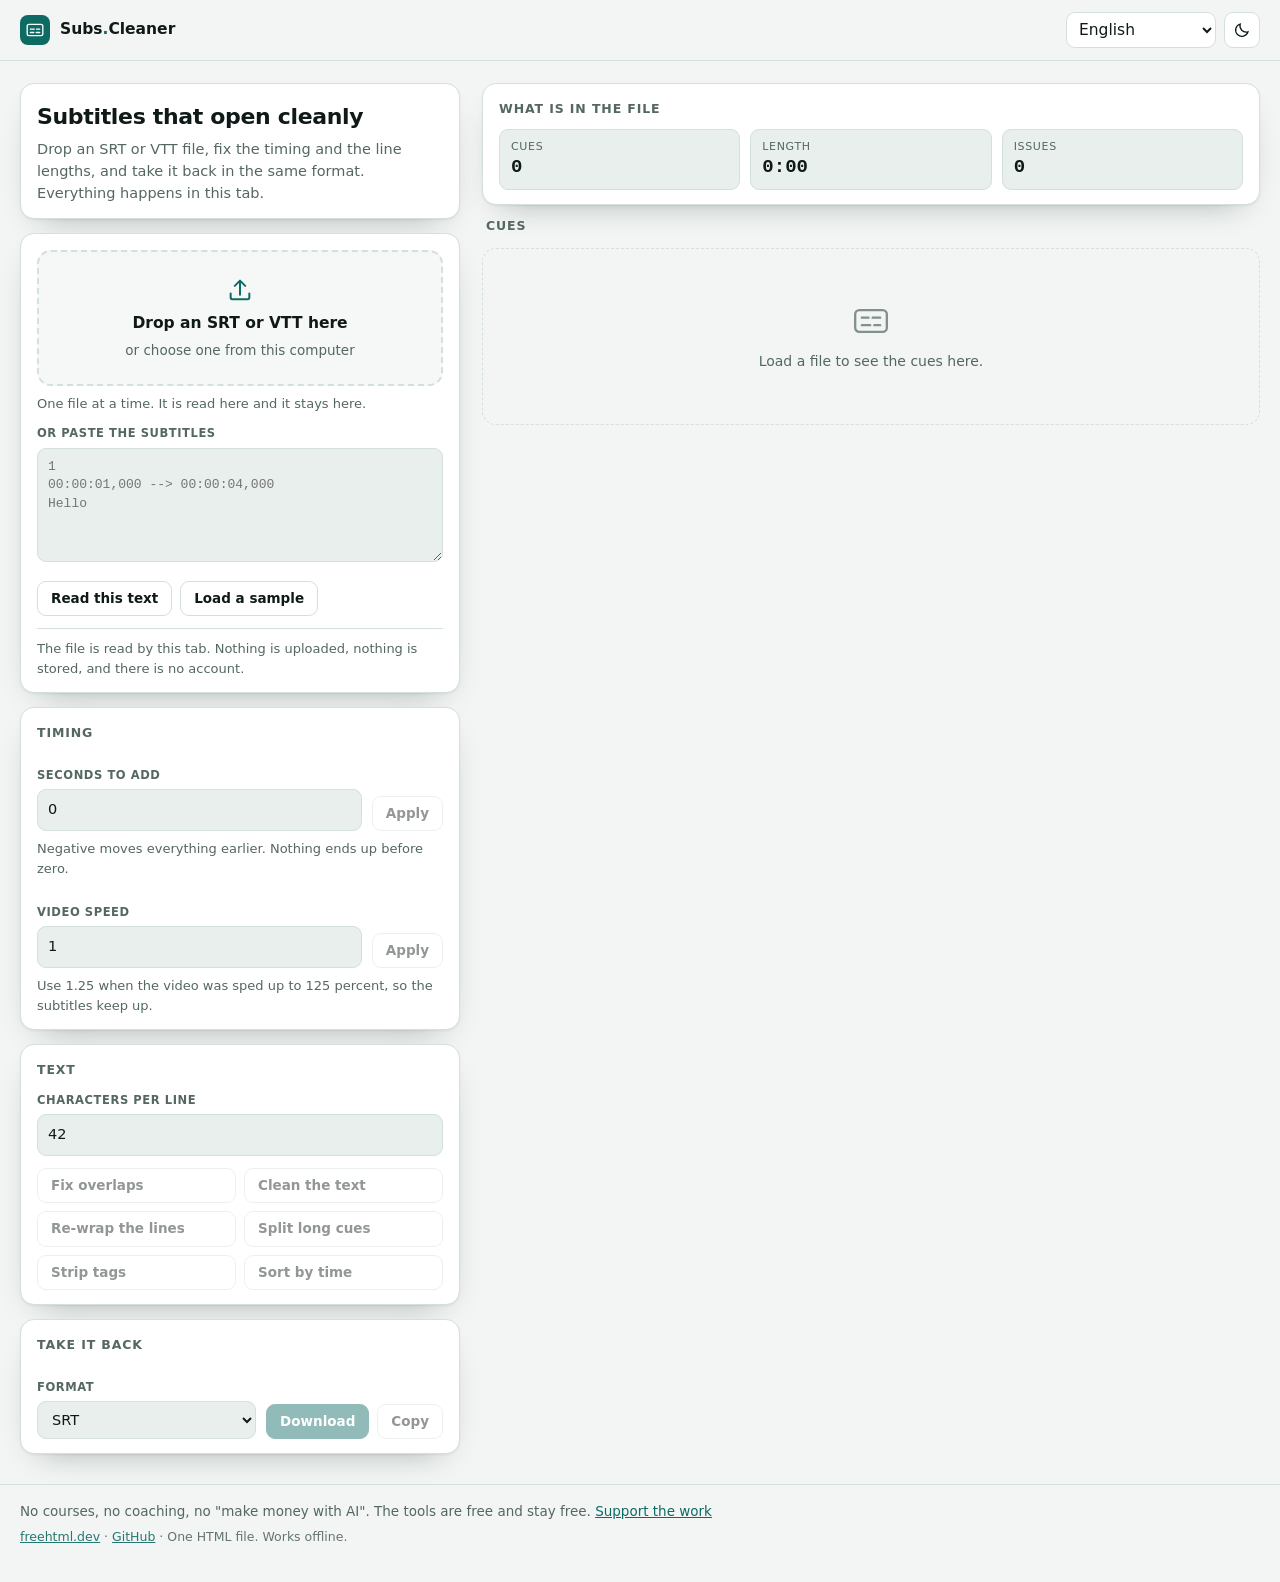
==== index.html @ c6b776ef "Subtitle Cleaner 1.0.0" ====
<!DOCTYPE html>
<html lang="en" data-version="1.0.0">
<head>
<meta charset="utf-8">
<meta name="viewport" content="width=device-width, initial-scale=1, viewport-fit=cover">
<meta name="color-scheme" content="light dark">
<meta name="theme-color" content="#0e6b63">
<title>Subtitle Cleaner · fix the timing of an SRT or VTT in the tab</title>
<meta name="description" content="Drop an SRT or VTT file, move the timing, fix overlapping cues, re-wrap long lines and take it back in the same format. No account, no upload, no watermark.">
<meta name="author" content="Kristian Mario Miskovic (TekiDeki)">
<meta name="robots" content="index, follow">
<link rel="manifest" href="manifest.json">
<link rel="icon" href="favicon.ico" sizes="32x32">
<link rel="icon" href="icons/icon.svg" type="image/svg+xml">
<link rel="apple-touch-icon" href="apple-touch-icon.png">
<style>
/* Subtitle Cleaner - TekiDeki
   SPDX-License-Identifier: Apache-2.0
   One skin for the tool, a second one for the dark theme. Times are set in a
   tabular monospace so two cues can be compared by eye while scrolling. */

:root{
  --bg:#f2f5f4; --surface:#ffffff; --surface-2:#e8efed; --ink:#0f1a18; --muted:#546763;
  --line:#d3e0dc; --accent:#0e6b63; --accent-ink:#ffffff; --danger:#a43126;
  --shadow:0 1px 2px rgba(15,26,24,.06),0 14px 34px -20px rgba(15,26,24,.42);
  --r:14px; --r-sm:9px;
  --sans:ui-sans-serif,system-ui,-apple-system,"Segoe UI",Roboto,"Helvetica Neue",Arial,sans-serif;
  --mono:ui-monospace,SFMono-Regular,"SF Mono",Menlo,Consolas,monospace;
}
html[data-theme="dark"]{
  --bg:#0a1110; --surface:#111a19; --surface-2:#172322; --ink:#e8f2f0; --muted:#95aba6;
  --line:#233230; --accent:#63cfc0; --accent-ink:#07201d; --danger:#ef8f83;
  --shadow:0 1px 2px rgba(0,0,0,.55),0 20px 44px -26px rgba(0,0,0,.95);
}
*{box-sizing:border-box}
[hidden]{display:none !important}
body{margin:0;background:var(--bg);color:var(--ink);font-family:var(--sans);font-size:15.5px;line-height:1.5;-webkit-font-smoothing:antialiased}
.wrap{max-width:1320px;margin:0 auto;padding:0 20px}
.sr{position:absolute;width:1px;height:1px;overflow:hidden;clip:rect(0 0 0 0);white-space:nowrap}
.skip{position:absolute;left:-999px}
.skip:focus{left:12px;top:12px;z-index:30;background:var(--surface);padding:10px 14px;border-radius:8px}

/* top bar */
.topbar{position:sticky;top:0;z-index:20;background:color-mix(in srgb,var(--bg) 88%,transparent);backdrop-filter:blur(10px);border-bottom:1px solid var(--line)}
.topbar-in{display:flex;align-items:center;justify-content:space-between;gap:12px;height:60px}
.brand{display:flex;align-items:center;gap:10px;text-decoration:none;color:var(--ink);font-weight:650}
.mark{width:30px;height:30px;display:grid;place-items:center;border-radius:8px;background:var(--accent);color:var(--accent-ink)}
.mark svg{width:20px;height:20px;fill:none;stroke:currentColor}
.brand-dot{color:var(--accent)}
.tools{display:flex;align-items:center;gap:8px}
.select,.iconbtn{height:36px;border:1px solid var(--line);background:var(--surface);color:var(--ink);border-radius:9px;font:inherit}
.select{padding:0 8px;max-width:150px}
.iconbtn{width:36px;display:grid;place-items:center;cursor:pointer}
.iconbtn svg{width:18px;height:18px;fill:none;stroke:currentColor;stroke-width:1.7;stroke-linecap:round}
html[data-theme="dark"] .moon{display:none}
html[data-theme="light"] .sun{display:none}

/* the two columns */
.layout{display:grid;grid-template-columns:minmax(330px,440px) minmax(0,1fr);gap:22px;align-items:start;padding-top:22px;padding-bottom:30px}
.editor{display:flex;flex-direction:column;gap:14px;min-width:0}
.panel{background:var(--surface);border:1px solid var(--line);border-radius:var(--r);padding:16px 16px 14px;box-shadow:var(--shadow)}
.panel h2{margin:0 0 12px;font-size:12.5px;letter-spacing:.07em;text-transform:uppercase;color:var(--muted)}
h1{font-size:22px;margin:0 0 6px;letter-spacing:-.015em}
.lede{margin:0;color:var(--muted);font-size:14.5px}
.hint{margin:8px 0 0;color:var(--muted);font-size:13px}
.privacy{margin-top:12px;padding-top:10px;border-top:1px solid var(--line)}

/* drop zone */
.drop{
  display:flex;flex-direction:column;align-items:center;gap:4px;text-align:center;
  border:2px dashed var(--line);border-radius:var(--r);padding:24px 16px;cursor:pointer;
  background:color-mix(in srgb,var(--surface-2) 45%,var(--surface));transition:border-color .15s,background .15s;
}
.drop:hover,.drop.over{border-color:var(--accent);background:color-mix(in srgb,var(--accent) 8%,var(--surface))}
.drop strong{font-size:15.5px}
.drop span{color:var(--muted);font-size:13.5px}
.drop-icon{width:28px;height:28px;fill:none;stroke:var(--accent);stroke-width:1.7;stroke-linecap:round;stroke-linejoin:round;margin-bottom:4px}
.drop input{position:absolute;width:1px;height:1px;opacity:0}

/* loaded file line */
.file-line{margin:12px 0 0;padding:9px 11px;border:1px solid var(--line);border-radius:var(--r-sm);background:var(--surface-2);font-size:13.5px}
.file-line b{display:block;overflow:hidden;text-overflow:ellipsis;white-space:nowrap}
.file-line span{color:var(--muted);font:12.5px/1.5 var(--mono)}

/* fields */
.field{display:block;margin:12px 0 0}
.field>span{display:block;font-size:11.5px;font-weight:600;text-transform:uppercase;letter-spacing:.05em;color:var(--muted);margin-bottom:5px}
.field input,.field select,.field textarea{
  width:100%;font:inherit;font-size:14.5px;color:var(--ink);background:var(--surface-2);
  border:1px solid var(--line);border-radius:var(--r-sm);padding:9px 10px;
}
.field textarea{resize:vertical;min-height:96px;font:13px/1.45 var(--mono)}
.field input:focus,.field select:focus,.field textarea:focus{outline:2px solid color-mix(in srgb,var(--accent) 55%,transparent);outline-offset:1px;border-color:var(--accent)}
.pair{display:grid;grid-template-columns:minmax(0,1fr) auto;gap:10px;align-items:end}
.pair.spaced{margin-top:14px}
.pair-buttons{display:flex;gap:8px;flex-wrap:wrap}

/* buttons */
.btn{
  display:inline-flex;align-items:center;justify-content:center;gap:7px;
  font:600 13.5px/1 var(--sans);padding:10px 13px;border-radius:9px;cursor:pointer;
  border:1px solid var(--line);background:var(--surface);color:var(--ink);text-decoration:none;
}
.btn:hover{border-color:var(--accent)}
.btn.primary{background:var(--accent);border-color:var(--accent);color:var(--accent-ink)}
.btn.ghost{background:transparent}
.btn:disabled{opacity:.45;cursor:not-allowed}
.btn:disabled:hover{border-color:var(--line)}
.row{display:flex;flex-wrap:wrap;gap:8px;margin-top:12px}
.tools-grid{display:grid;grid-template-columns:repeat(2,minmax(0,1fr));gap:8px;margin-top:12px}
.tools-grid .btn{justify-content:flex-start;text-align:left}

/* report */
.viewer{min-width:0;display:flex;flex-direction:column;gap:12px}
.report h2{margin-bottom:10px}
.stats{display:grid;grid-template-columns:repeat(3,minmax(0,1fr));gap:10px}
.stat{background:var(--surface-2);border:1px solid var(--line);border-radius:var(--r-sm);padding:9px 11px}
.stat-label{display:block;font-size:11px;letter-spacing:.06em;text-transform:uppercase;color:var(--muted)}
.stat b{font:600 19px/1.3 var(--mono);font-variant-numeric:tabular-nums}
.issues{list-style:none;display:flex;flex-wrap:wrap;gap:6px;margin:12px 0 0;padding:0}
.issues:empty{display:none}
.issues li{
  display:inline-flex;align-items:center;gap:6px;padding:5px 9px;border-radius:999px;
  border:1px solid color-mix(in srgb,var(--danger) 35%,var(--line));
  background:color-mix(in srgb,var(--danger) 8%,var(--surface));
  font-size:12.5px;color:var(--ink);
}
.issues .dot{opacity:.5}
.issues b{font-family:var(--mono);font-variant-numeric:tabular-nums}
.clean-note{margin:12px 0 0;font-size:13.5px;color:var(--accent);font-weight:600}

/* cue list */
.cuebar{display:flex;align-items:baseline;justify-content:space-between;gap:12px;padding:0 4px}
.cuebar h2{margin:0;font-size:12.5px;letter-spacing:.07em;text-transform:uppercase;color:var(--muted)}
.count{font:600 12.5px/1.3 var(--mono);color:var(--muted)}
.cues{list-style:none;margin:0;padding:0;display:flex;flex-direction:column;gap:6px}
.cues:empty{display:none}
.cue{
  display:grid;grid-template-columns:86px minmax(0,1fr);gap:12px;align-items:start;
  background:var(--surface);border:1px solid var(--line);border-left:3px solid transparent;
  border-radius:var(--r-sm);padding:8px 11px;box-shadow:var(--shadow);
}
.cue.flag{border-left-color:var(--danger)}
.cue-time{font:12px/1.6 var(--mono);color:var(--muted);font-variant-numeric:tabular-nums;white-space:nowrap}
.cue-time b{display:block;color:var(--ink);font-weight:600}
.cue-text{min-width:0;font-size:14px;white-space:pre-wrap;overflow-wrap:anywhere}
.cue-text mark{background:color-mix(in srgb,var(--danger) 18%,transparent);color:inherit;border-radius:3px}
.cue-flags{display:block;margin-top:3px;font:11.5px/1.4 var(--mono);color:var(--danger)}

/* empty state */
.empty{display:grid;place-items:center;text-align:center;gap:10px;padding:52px 20px;border:1px dashed var(--line);border-radius:var(--r);color:var(--muted)}
.empty svg{width:40px;height:40px;fill:none;stroke:currentColor;stroke-width:1.4;stroke-linecap:round;stroke-linejoin:round;opacity:.7}
.empty p{margin:0;font-size:14px;max-width:38ch}

/* foot + toast */
.foot{border-top:1px solid var(--line);padding:16px 0 30px;color:var(--muted);font-size:13.5px}
.foot p{margin:0 0 6px}
.foot a{color:var(--accent)}
.foot .fine{font-size:12.5px;opacity:.9}
.toast{
  position:fixed;left:50%;bottom:22px;transform:translateX(-50%);z-index:50;
  max-width:min(520px,calc(100vw - 32px));padding:11px 15px;border-radius:10px;
  background:var(--ink);color:var(--bg);font-size:13.5px;font-weight:600;
  box-shadow:0 18px 40px -18px rgba(0,0,0,.7);text-align:center;
}

@media (max-width:1040px){
  .layout{grid-template-columns:minmax(0,1fr)}
}
@media (max-width:520px){
  .stats{grid-template-columns:repeat(2,minmax(0,1fr))}
  .tools-grid{grid-template-columns:minmax(0,1fr)}
  .cue{grid-template-columns:minmax(0,1fr);gap:3px}
  .cue-time b{display:inline}
}
@media (prefers-reduced-motion:reduce){*{transition:none !important;animation:none !important}}
</style>
<script>
/* Paint the stored theme before the body exists, so a reload never flashes. */
(function () {
  try {
    var saved = localStorage.getItem('subs.theme');
    var dark = saved === 'dark' || (!saved && window.matchMedia && window.matchMedia('(prefers-color-scheme: dark)').matches);
    document.documentElement.setAttribute('data-theme', dark ? 'dark' : 'light');
  } catch (e) {
    document.documentElement.setAttribute('data-theme', 'light');
  }
}());
</script>
</head>
<body>

<a class="skip" href="#file" data-i18n="skip">Skip to the file</a>

<header class="topbar">
  <div class="wrap topbar-in">
    <a class="brand" href="#file">
      <span class="mark" aria-hidden="true"><svg viewBox="0 0 32 32"><rect x="3.5" y="7" width="25" height="18" rx="3" fill="none" stroke="currentColor" stroke-width="2.1"/><path d="M8.5 20h5.5M18 20h5.5M8.5 14.5h6.5M18.5 14.5h5" stroke="currentColor" stroke-width="2.1" stroke-linecap="round"/></svg></span>
      <span class="brand-text">Subs<span class="brand-dot">.</span>Cleaner</span>
    </a>
    <div class="tools">
      <label class="sr" for="lang" data-i18n="uiLanguage">Interface language</label>
      <select id="lang" class="select"></select>
      <button id="theme" class="iconbtn" type="button" data-i18n-aria-label="theme" aria-label="Switch theme">
        <svg class="sun" viewBox="0 0 24 24" aria-hidden="true"><circle cx="12" cy="12" r="4.2"/><path d="M12 2.6v2.2M12 19.2v2.2M4.2 12H2M22 12h-2.2M6 6l1.6 1.6M16.4 16.4L18 18M18 6l-1.6 1.6M7.6 16.4L6 18"/></svg>
        <svg class="moon" viewBox="0 0 24 24" aria-hidden="true"><path d="M20 14.4A8.4 8.4 0 0 1 9.6 4a8.4 8.4 0 1 0 10.4 10.4z"/></svg>
      </button>
    </div>
  </div>
</header>

<main class="wrap layout">

  <section class="editor" id="file" aria-label="Editor">

    <div class="panel">
      <h1 data-i18n="title">Subtitles that open cleanly</h1>
      <p class="lede" data-i18n="lede">Drop an SRT or VTT file, fix the timing and the line lengths, and take it back in the same format. Everything happens in this tab.</p>
    </div>

    <div class="panel">
      <label class="drop" id="drop" for="file-input">
        <svg class="drop-icon" viewBox="0 0 24 24" aria-hidden="true"><path d="M12 16V4m0 0L7.5 8.5M12 4l4.5 4.5"/><path d="M4 15v3.5A1.5 1.5 0 0 0 5.5 20h13a1.5 1.5 0 0 0 1.5-1.5V15"/></svg>
        <strong data-i18n="dropTitle">Drop an SRT or VTT here</strong>
        <span data-i18n="dropOr">or choose one from this computer</span>
        <input id="file-input" type="file" accept=".srt,.vtt,text/plain">
      </label>
      <p class="hint" data-i18n="dropHint">One file at a time. It is read here and it stays here.</p>
      <p class="file-line" id="file-line" hidden>
        <b id="file-name"></b>
        <span id="file-meta"></span>
      </p>

      <label class="field" for="paste">
        <span data-i18n="pasteLabel">Or paste the subtitles</span>
        <textarea id="paste" rows="5" spellcheck="false" data-i18n-placeholder="pastePlaceholder" placeholder="1&#10;00:00:01,000 --&gt; 00:00:04,000&#10;Hello"></textarea>
      </label>
      <div class="row">
        <button id="btn-paste" class="btn" type="button" data-i18n="loadPaste">Read this text</button>
        <button id="btn-sample" class="btn ghost" type="button" data-i18n="sample">Load a sample</button>
        <button id="btn-clear" class="btn ghost" type="button" data-i18n="clear" hidden>Start over</button>
      </div>
      <p class="hint privacy" data-i18n="privacy">The file is read by this tab. Nothing is uploaded, nothing is stored, and there is no account.</p>
    </div>

    <div class="panel">
      <h2 data-i18n="sectionTiming">Timing</h2>
      <div class="pair">
        <label class="field" for="shift">
          <span data-i18n="shiftLabel">Seconds to add</span>
          <input id="shift" type="number" step="0.1" value="0" inputmode="decimal">
        </label>
        <button id="apply-shift" class="btn" type="button" data-i18n="applyShift">Apply</button>
      </div>
      <p class="hint" data-i18n="shiftHint">Negative moves everything earlier. Nothing ends up before zero.</p>

      <div class="pair spaced">
        <label class="field" for="speed">
          <span data-i18n="speedLabel">Video speed</span>
          <input id="speed" type="number" step="0.05" min="0.5" max="3" value="1" inputmode="decimal">
        </label>
        <button id="apply-speed" class="btn" type="button" data-i18n="applySpeed">Apply</button>
      </div>
      <p class="hint" data-i18n="speedHint">Use 1.25 when the video was sped up to 125 percent, so the subtitles keep up.</p>
    </div>

    <div class="panel">
      <h2 data-i18n="sectionText">Text</h2>
      <label class="field" for="wrap">
        <span data-i18n="wrapLabel">Characters per line</span>
        <input id="wrap" type="number" min="20" max="60" step="1" value="42" inputmode="numeric">
      </label>
      <div class="tools-grid">
        <button id="btn-overlaps" class="btn" type="button" data-i18n="btnOverlaps">Fix overlaps</button>
        <button id="btn-clean" class="btn" type="button" data-i18n="btnClean">Clean the text</button>
        <button id="btn-wrap" class="btn" type="button" data-i18n="btnWrap">Re-wrap the lines</button>
        <button id="btn-split" class="btn" type="button" data-i18n="btnSplit">Split long cues</button>
        <button id="btn-strip" class="btn" type="button" data-i18n="btnStrip">Strip tags</button>
        <button id="btn-sort" class="btn" type="button" data-i18n="btnSort">Sort by time</button>
      </div>
    </div>

    <div class="panel">
      <h2 data-i18n="sectionExport">Take it back</h2>
      <div class="pair">
        <label class="field" for="format">
          <span data-i18n="exportFormat">Format</span>
          <select id="format" class="input">
            <option value="srt">SRT</option>
            <option value="vtt">VTT</option>
          </select>
        </label>
        <div class="pair-buttons">
          <button id="btn-download" class="btn primary" type="button" data-i18n="btnDownload" disabled>Download</button>
          <button id="btn-copy" class="btn" type="button" data-i18n="btnCopy" disabled>Copy</button>
        </div>
      </div>
    </div>

  </section>

  <section class="viewer" aria-label="Report">

    <div class="panel report">
      <h2 data-i18n="sectionReport">What is in the file</h2>
      <div class="stats">
        <div class="stat">
          <span class="stat-label" data-i18n="reportCues">Cues</span>
          <b id="stat-cues">0</b>
        </div>
        <div class="stat">
          <span class="stat-label" data-i18n="reportLength">Length</span>
          <b id="stat-length">0:00</b>
        </div>
        <div class="stat">
          <span class="stat-label" data-i18n="reportIssues">Issues</span>
          <b id="stat-issues">0</b>
        </div>
      </div>
      <ul class="issues" id="issues"></ul>
      <p class="clean-note" id="clean-note" data-i18n="noneIssues" hidden>Nothing to fix in this file.</p>
    </div>

    <div class="cuebar">
      <h2 data-i18n="cueList">Cues</h2>
      <span class="count" id="count"></span>
    </div>

    <ol class="cues" id="cues"></ol>
    <p class="hint" id="too-many" hidden></p>

    <div class="empty" id="empty">
      <svg viewBox="0 0 24 24" aria-hidden="true"><rect x="2.5" y="5.5" width="19" height="13" rx="2.5"/><path d="M6.5 14.5h5M14 14.5h3.5M6.5 10h4M13 10h4.5"/></svg>
      <p data-i18n="emptyState">Load a file to see the cues here.</p>
    </div>

  </section>

</main>

<footer class="foot">
  <div class="wrap">
    <p><span data-i18n="supportText">No courses, no coaching, no "make money with AI". The tools are free and stay free.</span> <a href="https://paypal.me/TekiDeki" data-i18n="supportLink">Support the work</a></p>
    <p class="fine"><a href="https://freehtml.dev">freehtml.dev</a> · <a href="https://github.com/TekiDeki/Subtitle-Cleaner">GitHub</a> · <span data-i18n="footerNote">One HTML file. Works offline.</span></p>
  </div>
</footer>

<div class="toast" id="toast" role="status" aria-live="polite" hidden></div>

<script>
/* Subtitle Cleaner - TekiDeki
   SPDX-License-Identifier: Apache-2.0

   Everything here is plain text in, plain text out. Times are whole
   milliseconds, never floats, so the same file always gives the same result
   and the tests can compare numbers instead of hoping. */

(function (global) {
  'use strict';

  var DEFAULT_LIMITS = {
    minDuration: 800,
    maxDuration: 7000,
    maxCharsPerLine: 42,
    maxLines: 2,
    maxCps: 21
  };

  function pad(value, width) {
    var text = String(Math.abs(value));
    while (text.length < width) text = '0' + text;
    return text;
  }

  /* ---------------------------------------------------------------- timecodes */

  function parseStamp(raw) {
    if (typeof raw !== 'string') return null;
    var match = raw.trim().match(/^(?:(\d+):)?(\d{1,2}):(\d{2})[.,](\d{1,3})$/);
    if (!match) return null;
    var hours = match[1] ? Number(match[1]) : 0;
    var minutes = Number(match[2]);
    var seconds = Number(match[3]);
    var millis = Number((match[4] + '000').slice(0, 3));
    if (minutes > 59 || seconds > 59) return null;
    return ((hours * 60 + minutes) * 60 + seconds) * 1000 + millis;
  }

  function formatStamp(ms, separator) {
    var total = Math.max(0, Math.round(ms));
    var hours = Math.floor(total / 3600000);
    var minutes = Math.floor((total % 3600000) / 60000);
    var seconds = Math.floor((total % 60000) / 1000);
    var millis = total % 1000;
    return pad(hours, 2) + ':' + pad(minutes, 2) + ':' + pad(seconds, 2) +
      separator + pad(millis, 3);
  }

  function formatClock(ms) {
    var total = Math.max(0, Math.round(ms / 1000));
    var hours = Math.floor(total / 3600);
    var minutes = Math.floor((total % 3600) / 60);
    var seconds = total % 60;
    return hours ? hours + ':' + pad(minutes, 2) + ':' + pad(seconds, 2)
      : minutes + ':' + pad(seconds, 2);
  }

  /* -------------------------------------------------------------------- text */

  var ENTITIES = {
    '&amp;': '&', '&lt;': '<', '&gt;': '>', '&quot;': '"', '&#39;': "'",
    '&apos;': "'", '&nbsp;': ' '
  };

  function decodeEntities(text) {
    return text.replace(/&(?:amp|lt|gt|quot|#39|apos|nbsp);/g, function (one) {
      return ENTITIES[one] || one;
    });
  }

  function plain(text) {
    return decodeEntities(text)
      .replace(/<[^>]*>/g, '')
      .replace(/\{\\[^}]*\}/g, '')
      .replace(/\s+/g, ' ')
      .trim();
  }

  function countChars(text) {
    return plain(text).replace(/\s/g, '').length;
  }

  /* ------------------------------------------------------------------- parse */

  function splitBlocks(text) {
    return text.split(/\n{2,}/).map(function (block) {
      return block.split('\n');
    }).filter(function (lines) {
      return lines.some(function (line) { return line.trim() !== ''; });
    });
  }

  function parse(text) {
    var clean = String(text || '').replace(/^\uFEFF/, '').replace(/\r\n?/g, '\n');
    var warnings = [];
    var looksVtt = /^WEBVTT/.test(clean.trimStart());
    var format = looksVtt ? 'vtt' : 'srt';
    var cues = [];
    var blocks = splitBlocks(clean);

    blocks.forEach(function (lines, blockIndex) {
      if (blocks.length && blockIndex === 0 && /^\s*WEBVTT/.test(lines[0])) {
        lines = lines.slice(1);
        if (!lines.length) return;
      }
      var arrow = -1;
      for (var i = 0; i < lines.length; i++) {
        if (lines[i].indexOf('-->') !== -1) { arrow = i; break; }
      }
      if (arrow === -1) return;

      var timing = lines[arrow].split('-->');
      var start = parseStamp(timing[0]);
      var end = parseStamp(String(timing[1] || '').trim().split(/\s+/)[0]);
      if (start === null || end === null) {
        warnings.push({ code: 'badTiming', line: lines[arrow] });
        return;
      }
      var body = lines.slice(arrow + 1).join('\n').replace(/\s+$/, '');
      cues.push({ index: cues.length + 1, start: start, end: end, text: body });
    });

    return { format: format, cues: cues, warnings: warnings };
  }

  /* --------------------------------------------------------------- serialize */

  function serialize(cues, format) {
    var vtt = format === 'vtt';
    var sep = vtt ? '.' : ',';
    var out = vtt ? ['WEBVTT', ''] : [];
    cues.forEach(function (cue, position) {
      if (!vtt) out.push(String(position + 1));
      out.push(formatStamp(cue.start, sep) + ' --> ' + formatStamp(cue.end, sep));
      out.push(cue.text);
      out.push('');
    });
    if (out.length) out.push('');
    return out.join('\n');
  }

  /* ------------------------------------------------------------------ audit */

  function audit(cues, limits) {
    var L = limits || DEFAULT_LIMITS;
    var counts = {
      empty: 0, backwards: 0, overlap: 0, short: 0, long: 0,
      fast: 0, lineLong: 0, tooManyLines: 0
    };
    var rows = [];

    cues.forEach(function (cue, position) {
      var text = cue.text || '';
      var duration = cue.end - cue.start;
      var body = plain(text);
      var lines = text.split('\n');

      var overlapsNext = position + 1 < cues.length && cue.end > cues[position + 1].start;
      var overlapsPrev = position > 0 && cues[position - 1].end > cue.start;

      var longLine = false;
      lines.forEach(function (line) {
        if (plain(line).length > L.maxCharsPerLine) longLine = true;
      });

      var tooFast = body !== '' && duration > 0 &&
        countChars(text) / (duration / 1000) > L.maxCps + 0.5;

      if (body === '') counts.empty++;
      if (cue.end < cue.start) counts.backwards++;
      if (overlapsPrev) counts.overlap++;
      if (duration > 0 && duration < L.minDuration) counts.short++;
      if (duration > L.maxDuration) counts.long++;
      if (tooFast) counts.fast++;
      if (longLine) counts.lineLong++;
      if (lines.length > L.maxLines) counts.tooManyLines++;

      var codes = [];
      if (body === '') codes.push('empty');
      if (cue.end < cue.start) codes.push('backwards');
      if (overlapsPrev || overlapsNext) codes.push('overlap');
      if (duration > 0 && duration < L.minDuration) codes.push('short');
      if (duration > L.maxDuration) codes.push('long');
      if (tooFast) codes.push('fast');
      if (longLine) codes.push('lineLong');
      if (lines.length > L.maxLines) codes.push('tooManyLines');

      if (codes.length) rows.push({ index: position, codes: codes });
    });

    var total = 0;
    Object.keys(counts).forEach(function (key) { total += counts[key]; });

    return { counts: counts, rows: rows, total: total };
  }

  /* ------------------------------------------------------------- operations */

  function cleanText(cues) {
    var removed = 0;
    var out = [];
    cues.forEach(function (cue) {
      var lines = cue.text.split('\n').map(function (line) {
        return line.replace(/\s+/g, ' ').trim();
      }).filter(function (line) { return line !== ''; });
      if (!lines.length) { removed++; return; }
      var copy = { index: 0, start: cue.start, end: cue.end, text: lines.join('\n') };
      if (copy.text !== cue.text) copy.changed = true;
      out.push(copy);
    });
    return { cues: renumber(out), removed: removed };
  }

  function stripTags(cues) {
    var changed = 0;
    var out = cues.map(function (cue) {
      var text = cue.text
        .replace(/<[^>]*>/g, '')
        .replace(/\{\\[^}]*\}/g, '')
        .replace(/[ \t]{2,}/g, ' ')
        .trim();
      if (text !== cue.text) changed++;
      return { index: 0, start: cue.start, end: cue.end, text: text };
    });
    return { cues: renumber(out), changed: changed };
  }

  function shift(cues, millis) {
    var clamped = 0;
    var out = cues.map(function (cue) {
      var start = cue.start + millis;
      var end = cue.end + millis;
      if (start < 0) {
        var duration = cue.end - cue.start;
        start = 0;
        end = Math.max(0, duration);
        clamped++;
      }
      return { index: 0, start: Math.round(start), end: Math.round(end), text: cue.text };
    });
    return { cues: renumber(out), clamped: clamped };
  }

  function retime(cues, factor) {
    var safe = Number(factor);
    if (!isFinite(safe) || safe <= 0.1 || safe > 10) return { cues: cues.slice(), factor: 1 };
    var out = cues.map(function (cue) {
      return {
        index: 0,
        start: Math.round(cue.start / safe),
        end: Math.round(cue.end / safe),
        text: cue.text
      };
    });
    return { cues: renumber(out), factor: safe };
  }

  function fixOverlaps(cues, minDuration) {
    var floor = typeof minDuration === 'number' ? minDuration : 100;
    var out = cues.map(function (cue) {
      return { index: 0, start: cue.start, end: cue.end, text: cue.text };
    });
    var fixed = 0;
    var left = 0;
    for (var i = 0; i < out.length - 1; i++) {
      var a = out[i];
      var b = out[i + 1];
      if (a.end > b.start) {
        if (b.start - a.start >= floor) {
          a.end = b.start;
          fixed++;
        } else {
          left++;
        }
      }
    }
    return { cues: renumber(out), fixed: fixed, left: left };
  }

  function wrapLine(line, maxChars) {
    var words = line.split(/\s+/).filter(Boolean);
    var lines = [];
    var current = '';
    words.forEach(function (word) {
      while (word.length > maxChars) {
        if (current) { lines.push(current); current = ''; }
        lines.push(word.slice(0, maxChars));
        word = word.slice(maxChars);
      }
      if (!current) current = word;
      else if ((current + ' ' + word).length <= maxChars) current += ' ' + word;
      else { lines.push(current); current = word; }
    });
    if (current) lines.push(current);
    return lines;
  }

  function rewrap(cues, maxChars) {
    var limit = maxChars || DEFAULT_LIMITS.maxCharsPerLine;
    var changed = 0;
    var out = cues.map(function (cue) {
      var joined = cue.text.split('\n').map(function (line) { return line.trim(); })
        .filter(Boolean).join(' ');
      var text = wrapLine(joined, limit).join('\n');
      if (text !== cue.text) changed++;
      return { index: 0, start: cue.start, end: cue.end, text: text };
    });
    return { cues: renumber(out), changed: changed };
  }

  function splitLong(cues, maxChars, maxLines) {
    var limit = (maxChars || DEFAULT_LIMITS.maxCharsPerLine) * (maxLines || DEFAULT_LIMITS.maxLines);
    var parts = 0;
    var out = [];
    cues.forEach(function (cue) {
      var joined = cue.text.split('\n').map(function (line) { return line.trim(); })
        .filter(Boolean).join(' ');
      if (joined.length <= limit || cue.end <= cue.start) {
        out.push({ index: 0, start: cue.start, end: cue.end, text: cue.text });
        return;
      }
      var words = joined.split(/\s+/);
      var chunks = [];
      var current = '';
      words.forEach(function (word) {
        if (!current) current = word;
        else if ((current + ' ' + word).length <= limit) current += ' ' + word;
        else { chunks.push(current); current = word; }
      });
      if (current) chunks.push(current);
      if (chunks.length < 2) {
        out.push({ index: 0, start: cue.start, end: cue.end, text: cue.text });
        return;
      }
      var totalChars = joined.length;
      var span = cue.end - cue.start;
      var cursor = cue.start;
      chunks.forEach(function (chunk, at) {
        var last = at === chunks.length - 1;
        var share = last ? cue.end - cursor
          : Math.round(span * (chunk.length / totalChars));
        var end = last ? cue.end : Math.min(cue.end, cursor + Math.max(300, share));
        out.push({ index: 0, start: cursor, end: end, text: chunk });
        cursor = end;
      });
      parts += chunks.length - 1;
    });
    return { cues: renumber(out), parts: parts };
  }

  function sortByTime(cues, stable) {
    var rows = cues.map(function (cue, at) { return { cue: cue, at: at }; });
    rows.sort(function (a, b) {
      if (a.cue.start !== b.cue.start) return a.cue.start - b.cue.start;
      if (stable) return a.at - b.at;
      return a.cue.end - b.cue.end;
    });
    return renumber(rows.map(function (row) {
      return { index: 0, start: row.cue.start, end: row.cue.end, text: row.cue.text };
    }));
  }

  function renumber(cues) {
    return cues.map(function (cue, at) {
      var copy = { index: at + 1, start: cue.start, end: cue.end, text: cue.text };
      if (cue.changed) copy.changed = true;
      return copy;
    });
  }

  function totalLength(cues) {
    if (!cues.length) return 0;
    var end = 0;
    cues.forEach(function (cue) { if (cue.end > end) end = cue.end; });
    return end;
  }

  var api = {
    DEFAULT_LIMITS: DEFAULT_LIMITS,
    parse: parse,
    serialize: serialize,
    parseStamp: parseStamp,
    formatStamp: formatStamp,
    formatClock: formatClock,
    plain: plain,
    countChars: countChars,
    audit: audit,
    cleanText: cleanText,
    stripTags: stripTags,
    shift: shift,
    retime: retime,
    fixOverlaps: fixOverlaps,
    rewrap: rewrap,
    splitLong: splitLong,
    sortByTime: sortByTime,
    wrapLine: wrapLine,
    totalLength: totalLength
  };

  global.TDSubs = api;
  if (typeof module !== 'undefined' && module.exports) module.exports = api;
}(typeof window !== 'undefined' ? window : globalThis));
</script>
<script>
/* Generated by build.py. Do not edit. */
window.TD_LOCALES = {
  "en": {"applyShift": "Apply", "applySpeed": "Apply", "btnClean": "Clean the text", "btnCopy": "Copy", "btnDownload": "Download", "btnOverlaps": "Fix overlaps", "btnSort": "Sort by time", "btnSplit": "Split long cues", "btnStrip": "Strip tags", "btnWrap": "Re-wrap the lines", "clear": "Start over", "copied": "Copied", "cueList": "Cues", "dropHint": "One file at a time. It is read here and it stays here.", "dropOr": "or choose one from this computer", "dropTitle": "Drop an SRT or VTT here", "emptyState": "Load a file to see the cues here.", "errorFile": "That file could not be read as text.", "errorParse": "That text has no subtitle cues in it.", "exportFormat": "Format", "fileCues_few": "{n} cues", "fileCues_many": "{n} cues", "fileCues_one": "{n} cue", "fileLength": "{t} long", "footerNote": "One HTML file. Works offline.", "issueBackwards": "Backwards times", "issueEmpty": "Empty cues", "issueFast": "Fast cues", "issueLineLong": "Long lines", "issueLines": "Too many lines", "issueLong": "Long cues", "issueOverlap": "Overlap", "issueShort": "Short cues", "lede": "Drop an SRT or VTT file, fix the timing and the line lengths, and take it back in the same format. Everything happens in this tab.", "loadPaste": "Read this text", "noneIssues": "Nothing to fix in this file.", "pasteLabel": "Or paste the subtitles", "pastePlaceholder": "1\n00:00:01,000 --> 00:00:04,000\nHello", "privacy": "The file is read by this tab. Nothing is uploaded, nothing is stored, and there is no account.", "reportCues": "Cues", "reportIssues": "Issues", "reportLength": "Length", "sample": "Load a sample", "sampleName": "sample.srt", "sectionExport": "Take it back", "sectionReport": "What is in the file", "sectionText": "Text", "sectionTiming": "Timing", "shiftHint": "Negative moves everything earlier. Nothing ends up before zero.", "shiftLabel": "Seconds to add", "skip": "Skip to the file", "speedHint": "Use 1.25 when the video was sped up to 125 percent, so the subtitles keep up.", "speedLabel": "Video speed", "supportLink": "Support the work", "supportText": "No courses, no coaching, no \"make money with AI\". The tools are free and stay free.", "theme": "Switch theme", "title": "Subtitles that open cleanly", "toastCleaned": "Cues removed: {n}", "toastFixed": "Overlaps fixed: {n}", "toastLeft": "Still overlapping: {n}. The earlier cue was too short to trim.", "toastShift": "Moved by {n} seconds.", "toastSorted": "Sorted by time.", "toastSpeed": "Retimed for {n}x.", "toastSplit": "Cues split: {n}", "toastStripped": "Cues cleaned of tags: {n}", "toastWrapped": "Lines re-wrapped: {n}", "tooMany": "Showing the first {n}. The rest are in the file.", "uiLanguage": "Interface language", "wrapLabel": "Characters per line"},
  "ro": {"applyShift": "Aplică", "applySpeed": "Aplică", "btnClean": "Curăță textul", "btnCopy": "Copiază", "btnDownload": "Descarcă", "btnOverlaps": "Repară suprapunerile", "btnSort": "Sortează după timp", "btnSplit": "Taie replicile lungi", "btnStrip": "Scoate etichetele", "btnWrap": "Reîmparte rândurile", "clear": "Ia de la capăt", "copied": "Copiat", "cueList": "Replici", "dropHint": "Un fișier odată. E citit aici și rămâne aici.", "dropOr": "sau alege unul de pe calculator", "dropTitle": "Trage un SRT sau VTT aici", "emptyState": "Încarcă un fișier ca să vezi replicile aici.", "errorFile": "Fișierul nu a putut fi citit ca text.", "errorParse": "Textul ăsta nu conține replici de subtitrare.", "exportFormat": "Format", "fileCues_few": "{n} replici", "fileCues_many": "{n} de replici", "fileCues_one": "{n} replică", "fileLength": "lungime {t}", "footerNote": "Un singur fișier HTML. Merge și fără internet.", "issueBackwards": "Timpi inversați", "issueEmpty": "Replici goale", "issueFast": "Replici rapide", "issueLineLong": "Rânduri lungi", "issueLines": "Prea multe rânduri", "issueLong": "Replici lungi", "issueOverlap": "Suprapuneri", "issueShort": "Replici scurte", "lede": "Tragi un fișier SRT sau VTT, repari timpii și lungimea rândurilor, și îl iei înapoi în același format. Totul se întâmplă în tab.", "loadPaste": "Citește textul", "noneIssues": "Nu e nimic de reparat în fișierul ăsta.", "pasteLabel": "Sau lipește subtitrarea", "pastePlaceholder": "1\n00:00:01,000 --> 00:00:04,000\nBună", "privacy": "Fișierul e citit de tab. Nimic nu se încarcă, nimic nu se salvează, nu se cere cont.", "reportCues": "Replici", "reportIssues": "Probleme", "reportLength": "Lungime", "sample": "Încarcă un exemplu", "sampleName": "exemplu.srt", "sectionExport": "Ia-l înapoi", "sectionReport": "Ce e în fișier", "sectionText": "Textul", "sectionTiming": "Timpii", "shiftHint": "Negativ mută tot mai devreme. Nimic nu ajunge înainte de zero.", "shiftLabel": "Secunde de adăugat", "skip": "Sari la fișier", "speedHint": "Pune 1,25 dacă filmul a fost accelerat la 125 la sută, ca subtitrarea să țină pasul.", "speedLabel": "Viteza filmului", "supportLink": "Susține munca", "supportText": "Fără cursuri, fără coaching, fără \"fă bani cu AI\". Uneltele sunt gratuite și rămân gratuite.", "theme": "Schimbă tema", "title": "Subtitrări care se deschid curat", "toastCleaned": "Replici scoase: {n}", "toastFixed": "Suprapuneri reparate: {n}", "toastLeft": "Încă suprapuse: {n}. Replica dinainte era prea scurtă ca să fie tăiată.", "toastShift": "Mutat cu {n} secunde.", "toastSorted": "Sortat după timp.", "toastSpeed": "Retimat pentru {n}x.", "toastSplit": "Replici tăiate: {n}", "toastStripped": "Replici curățate de etichete: {n}", "toastWrapped": "Rânduri reîmpărțite: {n}", "tooMany": "Se văd primele {n}. Restul sunt în fișier.", "uiLanguage": "Limba interfeței", "wrapLabel": "Caractere pe rând"},
  "sr-latn": {"applyShift": "Primeni", "applySpeed": "Primeni", "btnClean": "Očisti tekst", "btnCopy": "Kopiraj", "btnDownload": "Preuzmi", "btnOverlaps": "Popravi preklapanja", "btnSort": "Sortiraj po vremenu", "btnSplit": "Podeli dugačke titlove", "btnStrip": "Skini oznake", "btnWrap": "Prelomi redove", "clear": "Počni ispočetka", "copied": "Kopirano", "cueList": "Titlovi", "dropHint": "Jedan fajl odjednom. Čita se ovde i ostaje ovde.", "dropOr": "ili izaberi jedan sa računara", "dropTitle": "Ubaci SRT ili VTT ovde", "emptyState": "Učitaj fajl pa ćeš videti titlove ovde.", "errorFile": "Fajl nije mogao da se pročita kao tekst.", "errorParse": "U ovom tekstu nema titlova.", "exportFormat": "Format", "fileCues_few": "{n} titla", "fileCues_many": "{n} titlova", "fileCues_one": "{n} titl", "fileLength": "dužina {t}", "footerNote": "Jedan HTML fajl. Radi i bez interneta.", "issueBackwards": "Obrnuto vreme", "issueEmpty": "Prazni titlovi", "issueFast": "Brzi titlovi", "issueLineLong": "Dugački redovi", "issueLines": "Previše redova", "issueLong": "Dugački titlovi", "issueOverlap": "Preklapanja", "issueShort": "Kratki titlovi", "lede": "Ubaci SRT ili VTT fajl, popravi vreme i dužinu redova, i uzmi ga nazad u istom formatu. Sve se dešava u ovom tabu.", "loadPaste": "Pročitaj tekst", "noneIssues": "U ovom fajlu nema šta da se popravi.", "pasteLabel": "Ili nalepi titl", "pastePlaceholder": "1\n00:00:01,000 --> 00:00:04,000\nZdravo", "privacy": "Fajl čita ovaj tab. Ništa se ne otprema, ništa se ne čuva, nalog se ne traži.", "reportCues": "Titlovi", "reportIssues": "Problemi", "reportLength": "Dužina", "sample": "Učitaj primer", "sampleName": "primer.srt", "sectionExport": "Uzmi nazad", "sectionReport": "Šta je u fajlu", "sectionText": "Tekst", "sectionTiming": "Vreme", "shiftHint": "Negativan broj pomera sve ranije. Ništa ne ide pre nule.", "shiftLabel": "Sekundi za dodavanje", "skip": "Pređi na fajl", "speedHint": "Stavi 1,25 ako je snimak ubrzan na 125 posto, da titl drži korak.", "speedLabel": "Brzina snimka", "supportLink": "Podrži rad", "supportText": "Bez kurseva, bez koučinga, bez \"zaradi sa AI\". Alati su besplatni i ostaju besplatni.", "theme": "Promeni temu", "title": "Titlovi koji se otvaraju čisto", "toastCleaned": "Uklonjeni titlovi: {n}", "toastFixed": "Preklapanja popravljena: {n}", "toastLeft": "Još se preklapaju: {n}. Prethodni titl je bio prekratak da se skrati.", "toastShift": "Pomereno za {n} sekundi.", "toastSorted": "Sortirano po vremenu.", "toastSpeed": "Retimirano za {n}x.", "toastSplit": "Podeljeni titlovi: {n}", "toastStripped": "Titlovi bez oznaka: {n}", "toastWrapped": "Prelomljeni redovi: {n}", "tooMany": "Vidi se prvih {n}. Ostalo je u fajlu.", "uiLanguage": "Jezik interfejsa", "wrapLabel": "Znakova po redu"},
  "sr-cyrl": {"applyShift": "Примени", "applySpeed": "Примени", "btnClean": "Очисти текст", "btnCopy": "Копирај", "btnDownload": "Преузми", "btnOverlaps": "Поправи преклапања", "btnSort": "Сортирај по времену", "btnSplit": "Подели дугачке титлове", "btnStrip": "Скини ознаке", "btnWrap": "Преломи редове", "clear": "Почни испочетка", "copied": "Копирано", "cueList": "Титлови", "dropHint": "Један фајл одједном. Чита се овде и остаје овде.", "dropOr": "или изабери један са рачунара", "dropTitle": "Убаци SRT или VTT овде", "emptyState": "Учитај фајл па ћеш видети титлове овде.", "errorFile": "Фајл није могао да се прочита као текст.", "errorParse": "У овом тексту нема титлова.", "exportFormat": "Формат", "fileCues_few": "{n} титла", "fileCues_many": "{n} титлова", "fileCues_one": "{n} титл", "fileLength": "дужина {t}", "footerNote": "Један HTML фајл. Ради и без интернета.", "issueBackwards": "Обрнуто време", "issueEmpty": "Празни титлови", "issueFast": "Брзи титлови", "issueLineLong": "Дугачки редови", "issueLines": "Превише редова", "issueLong": "Дугачки титлови", "issueOverlap": "Преклапања", "issueShort": "Кратки титлови", "lede": "Убаци SRT или VTT фајл, поправи време и дужину редова, и узми га назад у истом формату. Све се дешава у овом табу.", "loadPaste": "Прочитај текст", "noneIssues": "У овом фајлу нема шта да се поправи.", "pasteLabel": "Или налепи титл", "pastePlaceholder": "1\n00:00:01,000 --> 00:00:04,000\nЗдраво", "privacy": "Фајл чита овај таб. Ништа се не отпрема, ништа се не чува, налог се не тражи.", "reportCues": "Титлови", "reportIssues": "Проблеми", "reportLength": "Дужина", "sample": "Учитај пример", "sampleName": "пример.srt", "sectionExport": "Узми назад", "sectionReport": "Шта је у фајлу", "sectionText": "Текст", "sectionTiming": "Време", "shiftHint": "Негативан број помера све раније. Ништа не иде пре нуле.", "shiftLabel": "Секунди за додавање", "skip": "Пређи на фајл", "speedHint": "Стави 1,25 ако је снимак убрзан на 125 посто, да титл држи корак.", "speedLabel": "Брзина снимка", "supportLink": "Подржи рад", "supportText": "Без курсева, без коучинга, без \"заради са AI\". Алати су бесплатни и остају бесплатни.", "theme": "Промени тему", "title": "Титлови који се отварају чисто", "toastCleaned": "Уклоњени титлови: {n}", "toastFixed": "Преклапања поправљена: {n}", "toastLeft": "Још се преклапају: {n}. Претходни титл је био прекратак да се скрати.", "toastShift": "Померено за {n} секунди.", "toastSorted": "Сортирано по времену.", "toastSpeed": "Ретимирано за {n}x.", "toastSplit": "Подељени титлови: {n}", "toastStripped": "Титлови без ознака: {n}", "toastWrapped": "Преломљени редови: {n}", "tooMany": "Види се првих {n}. Остало је у фајлу.", "uiLanguage": "Језик интерфејса", "wrapLabel": "Знакова по реду"}
};
</script>
<script>
/* Subtitle Cleaner - TekiDeki
   The file is read here, cleaned here and written back here. Nothing leaves
   the tab, so there is no upload step to wait for and nothing to sign up to. */

(function () {
  'use strict';

  var M = window.TDSubs;
  var ALL = window.TD_LOCALES || {};

  var THEME_KEY = 'subs.theme';
  var LANG_KEY = 'subs.lang';
  var RENDER_LIMIT = 400;
  var TOAST_MS = 3200;

  var state = {
    lang: 'en',
    format: 'srt',
    cues: [],
    name: ''
  };

  var wired = false;
  var toastTimer = 0;

  var $ = function (id) { return document.getElementById(id); };

  /* --------------------------------------------------------------- strings */

  function t(key, vars) {
    var table = ALL[state.lang] || ALL.en || {};
    var text = table[key];
    if (text === undefined) text = (ALL.en || {})[key];
    if (text === undefined) return key;
    if (vars) {
      Object.keys(vars).forEach(function (name) {
        text = text.split('{' + name + '}').join(String(vars[name]));
      });
    }
    return text;
  }

  // Serbian has three plural shapes, Romanian two plus "de" from twenty up,
  // English two. The count decides which key is read.
  function pluralIndex(count) {
    var n = Math.abs(Number(count) || 0);
    if (state.lang === 'ro') {
      if (n === 1) return 'one';
      return (n === 0 || n % 100 >= 20) ? 'many' : 'few';
    }
    if (state.lang === 'sr-latn' || state.lang === 'sr-cyrl') {
      var ten = n % 10;
      var hundred = n % 100;
      if (ten === 1 && hundred !== 11) return 'one';
      if (ten >= 2 && ten <= 4 && (hundred < 12 || hundred > 14)) return 'few';
      return 'many';
    }
    return n === 1 ? 'one' : 'many';
  }

  function tn(base, count, vars) {
    var merged = { n: count };
    if (vars) Object.keys(vars).forEach(function (name) { merged[name] = vars[name]; });
    return t(base + '_' + pluralIndex(count), merged);
  }

  var LANGS = [
    ['en', 'English'],
    ['ro', 'Română'],
    ['sr-latn', 'Srpski (latinica)'],
    ['sr-cyrl', 'Српски (ћирилица)']
  ];

  function detectLang() {
    var saved = '';
    try { saved = localStorage.getItem(LANG_KEY) || ''; } catch (error) {}
    if (ALL[saved]) return saved;
    var tag = String((navigator.language || navigator.userLanguage || 'en')).toLowerCase();
    if (tag.indexOf('ro') === 0) return 'ro';
    if (tag.indexOf('sr') === 0) return 'sr-latn';
    return 'en';
  }

  function applyLang(lang) {
    if (!ALL[lang]) lang = 'en';
    state.lang = lang;
    document.documentElement.lang = lang === 'sr-cyrl' ? 'sr-Cyrl' : lang === 'sr-latn' ? 'sr-Latn' : lang;
    document.querySelectorAll('[data-i18n]').forEach(function (node) {
      node.textContent = t(node.getAttribute('data-i18n'));
    });
    document.querySelectorAll('[data-i18n-placeholder]').forEach(function (node) {
      node.setAttribute('placeholder', t(node.getAttribute('data-i18n-placeholder')));
    });
    document.querySelectorAll('[data-i18n-aria-label]').forEach(function (node) {
      node.setAttribute('aria-label', t(node.getAttribute('data-i18n-aria-label')));
    });
    $('lang').value = lang;
    try { localStorage.setItem(LANG_KEY, lang); } catch (error) {}
    render();
  }

  /* ----------------------------------------------------------------- theme */

  function currentTheme() {
    return document.documentElement.getAttribute('data-theme') === 'dark' ? 'dark' : 'light';
  }

  function toggleTheme() {
    var next = currentTheme() === 'dark' ? 'light' : 'dark';
    document.documentElement.setAttribute('data-theme', next);
    try { localStorage.setItem(THEME_KEY, next); } catch (error) {}
  }

  /* ----------------------------------------------------------------- toast */

  function toast(text) {
    var node = $('toast');
    node.textContent = text;
    node.hidden = false;
    if (toastTimer) clearTimeout(toastTimer);
    toastTimer = setTimeout(function () { node.hidden = true; }, TOAST_MS);
  }

  /* ------------------------------------------------------------------ load */

  var SAMPLE = [
    '1',
    '00:00:00,500 --> 00:00:02,900',
    'This is a sample subtitle file with a few things to fix.',
    '',
    '2',
    '00:00:02,500 --> 00:00:04,000',
    'The first two cues overlap by four hundred milliseconds.',
    '',
    '3',
    '00:00:04,200 --> 00:00:04,700',
    'Too fast',
    '',
    '4',
    '00:00:05,000 --> 00:00:06,200',
    '   Extra   spaces   and <i>tags</i>   inside a line that is far too long to fit   ',
    '',
    '5',
    '00:00:06,400 --> 00:00:12,200',
    'A cue that sits on screen for almost six seconds and keeps one very long line of text.',
    '',
    '6',
    '00:00:13,000 --> 00:00:14,000',
    '   ',
    ''
  ].join('\n');

  function decodeBytes(bytes) {
    try {
      return new TextDecoder('utf-8', { fatal: true }).decode(bytes);
    } catch (error) {
      try { return new TextDecoder('windows-1250').decode(bytes); } catch (inner) { return null; }
    }
  }

  function load(text, name) {
    var parsed = M.parse(text);
    if (!parsed.cues.length) {
      toast(t('errorParse'));
      return false;
    }
    state.cues = parsed.cues;
    state.name = name || '';
    state.format = parsed.format;
    $('format').value = state.format;
    render();
    return true;
  }

  function readFile(file) {
    if (!file) return;
    var reader = new FileReader();
    reader.onload = function () {
      var bytes = new Uint8Array(reader.result);
      var text = decodeBytes(bytes);
      if (text === null) {
        toast(t('errorFile'));
        return;
      }
      load(text, file.name);
    };
    reader.onerror = function () { toast(t('errorFile')); };
    reader.readAsArrayBuffer(file);
  }

  /* ----------------------------------------------------------------- render */

  function issueLabel(code) {
    if (code === 'overlap') return t('issueOverlap');
    if (code === 'backwards') return t('issueBackwards');
    if (code === 'empty') return t('issueEmpty');
    if (code === 'short') return t('issueShort');
    if (code === 'long') return t('issueLong');
    if (code === 'fast') return t('issueFast');
    if (code === 'lineLong') return t('issueLineLong');
    if (code === 'tooManyLines') return t('issueLines');
    return code;
  }

  var ISSUE_ORDER = ['overlap', 'backwards', 'empty', 'short', 'long', 'fast', 'lineLong', 'tooManyLines'];

  function render() {
    var cues = state.cues;
    var has = cues.length > 0;

    $('file-line').hidden = !has;
    if (has) {
      $('file-name').textContent = state.name || '';
      $('file-meta').textContent = tn('fileCues', cues.length) + ' · ' +
        t('fileLength', { t: M.formatClock(M.totalLength(cues)) });
    }
    $('btn-clear').hidden = !has;
    ['btn-overlaps', 'btn-clean', 'btn-wrap', 'btn-split', 'btn-strip', 'btn-sort',
     'btn-download', 'btn-copy', 'apply-shift', 'apply-speed'].forEach(function (id) {
      $(id).disabled = !has;
    });

    var report = M.audit(cues);
    $('stat-cues').textContent = String(cues.length);
    $('stat-length').textContent = M.formatClock(M.totalLength(cues));
    $('stat-issues').textContent = String(report.total);

    var flags = {};
    report.rows.forEach(function (row) { flags[row.index] = row.codes; });

    var list = $('issues');
    list.textContent = '';
    ISSUE_ORDER.forEach(function (code) {
      var count = report.counts[code] || 0;
      if (!count) return;
      var item = document.createElement('li');
      item.appendChild(document.createTextNode(issueLabel(code)));
      var dot = document.createElement('span');
      dot.className = 'dot';
      dot.textContent = '\u00b7';
      item.appendChild(dot);
      var number = document.createElement('b');
      number.textContent = String(count);
      item.appendChild(number);
      list.appendChild(item);
    });
    $('clean-note').hidden = !(has && report.total === 0);

    $('count').textContent = has ? tn('fileCues', cues.length) : '';
    $('empty').hidden = has;

    var box = $('cues');
    box.textContent = '';
    var shown = cues.slice(0, RENDER_LIMIT);
    shown.forEach(function (cue, index) {
      var row = document.createElement('li');
      row.className = 'cue';

      var time = document.createElement('span');
      time.className = 'cue-time';
      var start = document.createElement('b');
      start.textContent = M.formatStamp(cue.start, '.');
      time.appendChild(start);
      time.appendChild(document.createTextNode(M.formatStamp(cue.end, '.')));

      var body = document.createElement('span');
      body.className = 'cue-text';
      body.textContent = M.plain(cue.text) || '';

      var codes = flags[index];
      if (codes && codes.length) {
        row.className = 'cue flag';
        var tag = document.createElement('span');
        tag.className = 'cue-flags';
        tag.textContent = codes.map(issueLabel).join(' · ');
        body.appendChild(tag);
      }

      row.appendChild(time);
      row.appendChild(body);
      box.appendChild(row);
    });

    var more = $('too-many');
    if (cues.length > RENDER_LIMIT) {
      more.textContent = t('tooMany', { n: RENDER_LIMIT });
      more.hidden = false;
    } else {
      more.hidden = true;
      more.textContent = '';
    }
  }

  /* ------------------------------------------------------------- operations */

  function apply(result) {
    if (result && result.cues) state.cues = result.cues;
    render();
  }

  function wrapLimit() {
    var value = Math.round(Number($('wrap').value));
    if (!isFinite(value) || value < 20) value = 20;
    if (value > 60) value = 60;
    $('wrap').value = String(value);
    return value;
  }

  function onOverlaps() {
    var result = M.fixOverlaps(state.cues, M.DEFAULT_LIMITS.minDuration);
    apply(result);
    var text = t('toastFixed', { n: result.fixed });
    if (result.left > 0) text += ' ' + t('toastLeft', { n: result.left });
    toast(text);
  }

  function onClean() {
    var result = M.cleanText(state.cues);
    apply(result);
    toast(t('toastCleaned', { n: result.removed }));
  }

  function onWrap() {
    var result = M.rewrap(state.cues, wrapLimit());
    apply(result);
    toast(t('toastWrapped', { n: result.changed }));
  }

  function onSplit() {
    var result = M.splitLong(state.cues, wrapLimit(), M.DEFAULT_LIMITS.maxLines);
    apply(result);
    toast(t('toastSplit', { n: result.parts }));
  }

  function onStrip() {
    var result = M.stripTags(state.cues);
    apply(result);
    toast(t('toastStripped', { n: result.changed }));
  }

  function onSort() {
    apply({ cues: M.sortByTime(state.cues, true) });
    toast(t('toastSorted'));
  }

  function onShift() {
    var seconds = Number($('shift').value);
    if (!isFinite(seconds)) seconds = 0;
    if (!seconds) return;
    apply(M.shift(state.cues, Math.round(seconds * 1000)));
    toast(t('toastShift', { n: seconds }));
    $('shift').value = '0';
  }

  function onSpeed() {
    var factor = Number($('speed').value);
    if (!isFinite(factor) || factor <= 0) return;
    factor = Math.min(3, Math.max(0.5, factor));
    $('speed').value = String(factor);
    apply(M.retime(state.cues, factor));
    toast(t('toastSpeed', { n: factor }));
  }

  /* ----------------------------------------------------------------- export */

  function output() {
    return M.serialize(state.cues, state.format);
  }

  function fileName() {
    var base = (state.name || '').replace(/\.(srt|vtt)$/i, '');
    if (!base) base = 'subtitles';
    return base + '.' + state.format;
  }

  function download() {
    if (!state.cues.length) return;
    var blob = new Blob([output()], { type: 'text/plain;charset=utf-8' });
    var url = URL.createObjectURL(blob);
    var link = document.createElement('a');
    link.href = url;
    link.download = fileName();
    document.body.appendChild(link);
    link.click();
    document.body.removeChild(link);
    setTimeout(function () { URL.revokeObjectURL(url); }, 1000);
  }

  function copyOut() {
    if (!state.cues.length) return;
    var text = output();
    function done() { toast(t('copied')); }
    if (navigator.clipboard && navigator.clipboard.writeText) {
      navigator.clipboard.writeText(text).then(done, function () { fallbackCopy(text, done); });
    } else {
      fallbackCopy(text, done);
    }
  }

  function fallbackCopy(text, done) {
    var area = document.createElement('textarea');
    area.value = text;
    area.setAttribute('readonly', '');
    area.style.position = 'fixed';
    area.style.left = '-9999px';
    document.body.appendChild(area);
    area.select();
    try { document.execCommand('copy'); } catch (error) {}
    document.body.removeChild(area);
    done();
  }

  function clearAll() {
    state.cues = [];
    state.name = '';
    $('paste').value = '';
    $('file-input').value = '';
    $('format').value = state.format;
    render();
  }

  /* ------------------------------------------------------------------- wire */

  function wire() {
    if (wired) return;
    wired = true;

    var select = $('lang');
    LANGS.forEach(function (pair) {
      var option = document.createElement('option');
      option.value = pair[0];
      option.textContent = pair[1];
      select.appendChild(option);
    });
    select.addEventListener('change', function () { applyLang(select.value); });
    $('theme').addEventListener('click', toggleTheme);

    $('file-input').addEventListener('change', function () {
      readFile($('file-input').files[0]);
    });

    var drop = $('drop');
    ['dragenter', 'dragover'].forEach(function (name) {
      drop.addEventListener(name, function (event) {
        event.preventDefault();
        drop.classList.add('over');
      });
    });
    ['dragleave', 'dragend'].forEach(function (name) {
      drop.addEventListener(name, function () { drop.classList.remove('over'); });
    });
    drop.addEventListener('drop', function (event) {
      event.preventDefault();
      drop.classList.remove('over');
      var file = event.dataTransfer && event.dataTransfer.files && event.dataTransfer.files[0];
      if (file) readFile(file);
    });
    ['dragover', 'drop'].forEach(function (name) {
      window.addEventListener(name, function (event) {
        if (event.target !== drop && !drop.contains(event.target)) event.preventDefault();
      });
    });

    $('btn-paste').addEventListener('click', function () {
      var text = $('paste').value;
      if (!text.trim()) {
        toast(t('errorParse'));
        return;
      }
      if (load(text, '')) $('paste').value = '';
    });

    $('btn-sample').addEventListener('click', function () {
      load(SAMPLE, t('sampleName'));
    });

    $('btn-clear').addEventListener('click', clearAll);
    $('btn-overlaps').addEventListener('click', onOverlaps);
    $('btn-clean').addEventListener('click', onClean);
    $('btn-wrap').addEventListener('click', onWrap);
    $('btn-split').addEventListener('click', onSplit);
    $('btn-strip').addEventListener('click', onStrip);
    $('btn-sort').addEventListener('click', onSort);
    $('apply-shift').addEventListener('click', onShift);
    $('apply-speed').addEventListener('click', onSpeed);
    $('btn-download').addEventListener('click', download);
    $('btn-copy').addEventListener('click', copyOut);

    $('format').addEventListener('change', function () {
      state.format = $('format').value === 'vtt' ? 'vtt' : 'srt';
    });
  }

  /* ------------------------------------------------------------------- boot */

  function boot() {
    wire();
    applyLang(detectLang());

    var local = /^(localhost|127\.0\.0\.1|\[::1\])$/.test(location.hostname);
    if ('serviceWorker' in navigator && (location.protocol === 'https:' || local)) {
      navigator.serviceWorker.register('sw.js').catch(function () {});
    }
  }

  if (document.readyState === 'loading') document.addEventListener('DOMContentLoaded', boot);
  else boot();

  window.__subs = {
    state: state,
    load: load,
    render: render,
    output: output
  };
}());
</script>
<!-- Subtitle Cleaner 1.0.0 · single file build -->
</body>
</html>
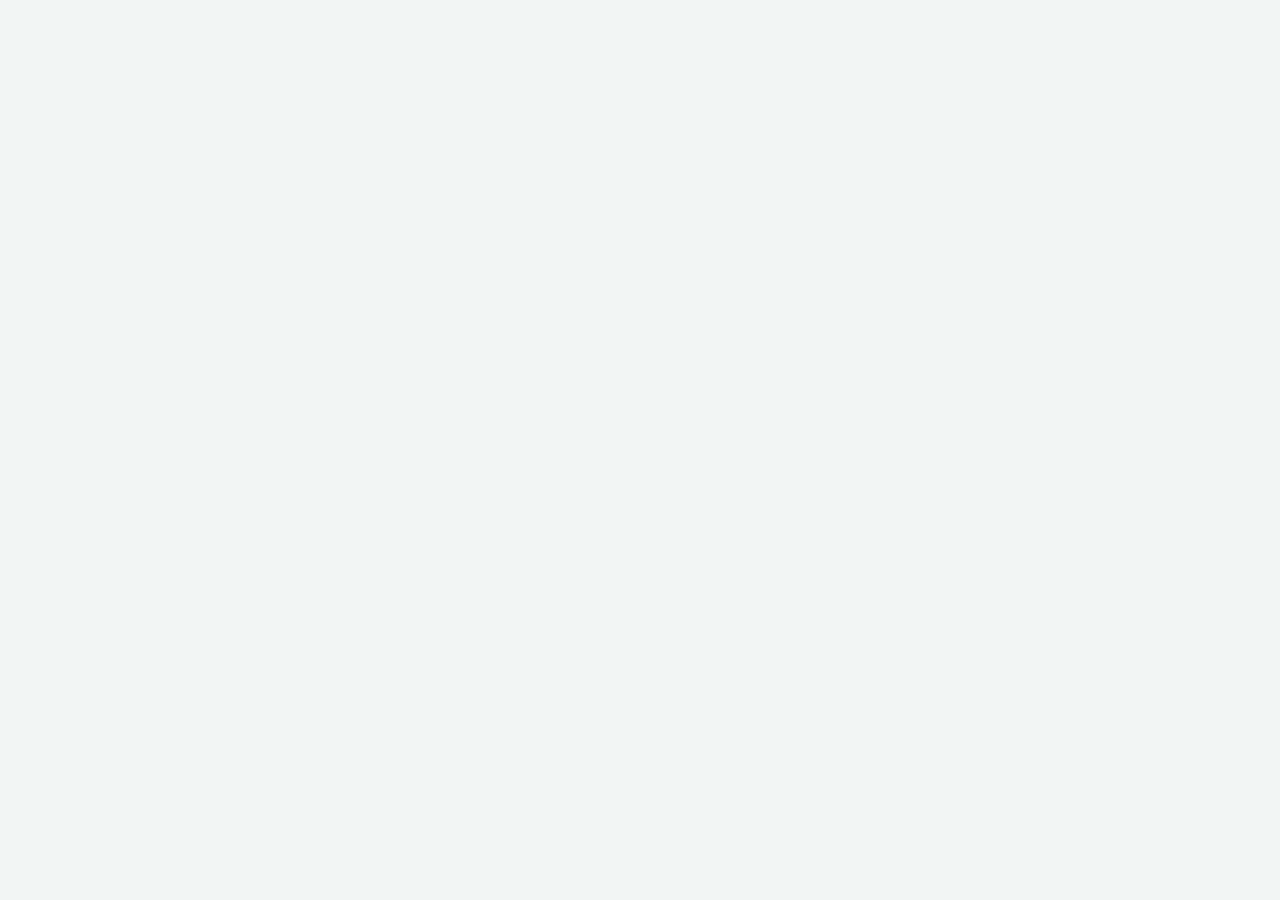
==== commit a4b88064: "ecran mic: la 320px nimic nu mai iese din ecran (antet care se restrange, panouri cu min-width 0, im" ====
--- a/index.html
+++ b/index.html
@@ -2,6 +2,8 @@
 <html lang="en" data-version="1.0.0">
 <head>
 <meta charset="utf-8">
+<meta http-equiv="Content-Security-Policy" content="default-src 'self'; script-src 'self' 'unsafe-inline'; style-src 'self' 'unsafe-inline'; img-src 'self' data: blob:; font-src 'self' data:; media-src 'self' blob: data:; connect-src 'self'; worker-src 'self' blob:; object-src 'none'; base-uri 'self'; upgrade-insecure-requests">
+<!-- CSP prin meta: GitHub Pages nu permite antete HTTP. Fara frame-ancestors/form-action, pe care meta nu le accepta. -->
 <meta name="viewport" content="width=device-width, initial-scale=1, viewport-fit=cover">
 <meta name="color-scheme" content="light dark">
 <meta name="theme-color" content="#0e6b63">
@@ -174,6 +176,16 @@
   .cue-time b{display:inline}
 }
 @media (prefers-reduced-motion:reduce){*{transition:none !important;animation:none !important}}
+
+
+
+  /* regula casei: tinte de atingere pe mobil */
+  @media (pointer: coarse), (max-width: 700px) {
+    .skip { min-height: 34px; display: inline-flex; align-items: center; }
+    .brand { min-height: 34px; display: inline-flex; align-items: center; }
+    a { padding-block: 9px; }
+    a { padding-block: 10px; }
+  }
 </style>
 <script>
 /* Paint the stored theme before the body exists, so a reload never flashes. */
@@ -187,6 +199,20 @@
   }
 }());
 </script>
+
+<style id="ecran-mic">
+/* regula casei: ecrane mici (320px) - nimic nu are voie sa iasa din ecran.
+   Blocul sta la finalul <head>, deci invinge stilurile de mai sus fara sa le rescrie. */
+@media (max-width: 380px) {
+  html, body { max-width: 100%; overflow-x: hidden; }
+  img, svg, canvas, video, table { max-width: 100%; }
+  /* antetul: selectul de limba si butonul de tema se pot strange si trec pe randul urmator */
+  header .tools, header .controls, .topbar .tools, .topbar .controls, .tools, .controls { flex-wrap: wrap; min-width: 0; }
+  header select, .tools select, .controls select, select#lang, select#lang-select, #lang-select { max-width: 100%; min-width: 0; }
+  /* panourile si cardurile se largestesc la cat incape */
+  .panel, .card, .sheet, .action, .action-main, .action-side, .source-panel, .panel-heading { min-width: 0; max-width: 100%; }
+  .chips, #cityChips { flex-wrap: wrap; }
+}
 </head>
 <body>
 
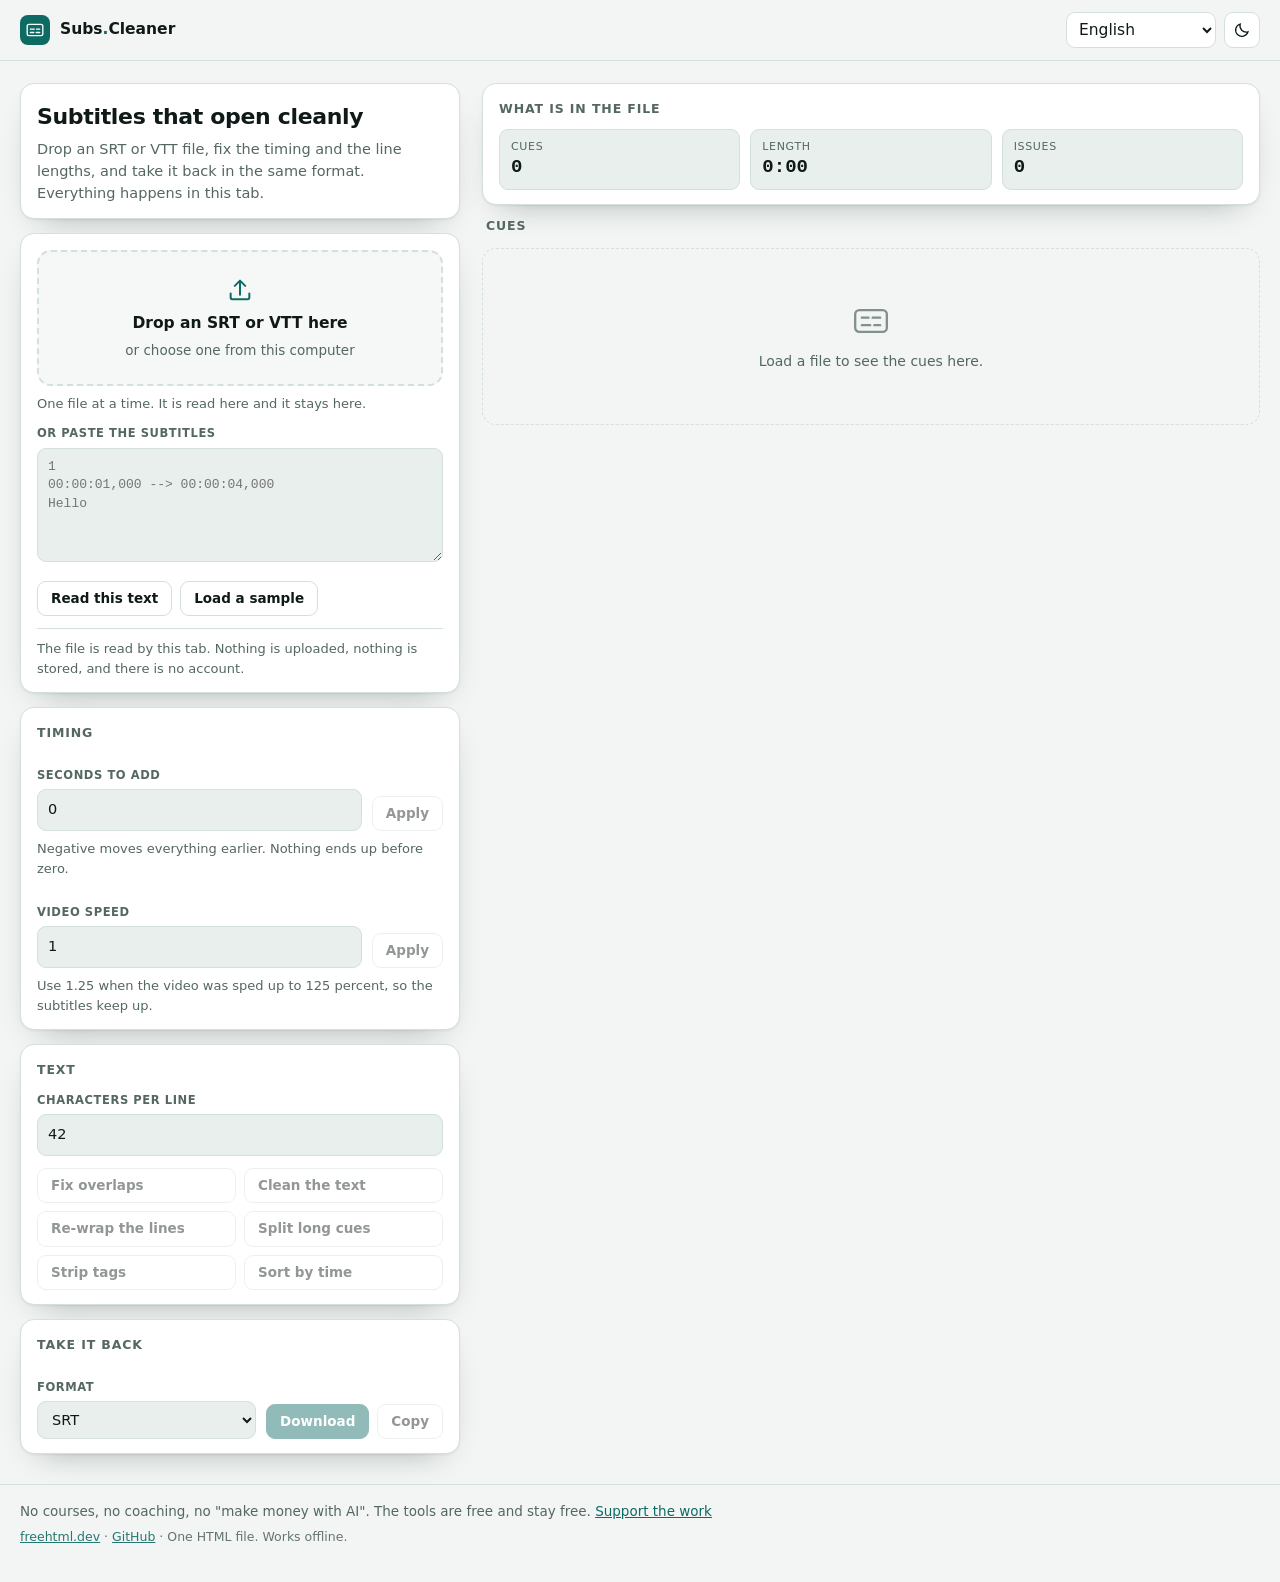
==== commit 1b1a326e: "reparatie: blocul de stil pentru ecrane mici are acum </style> de inchidere Fara tag-ul de inchidere" ====
--- a/index.html
+++ b/index.html
@@ -213,6 +213,7 @@
   .panel, .card, .sheet, .action, .action-main, .action-side, .source-panel, .panel-heading { min-width: 0; max-width: 100%; }
   .chips, #cityChips { flex-wrap: wrap; }
 }
+</style>
 </head>
 <body>
 
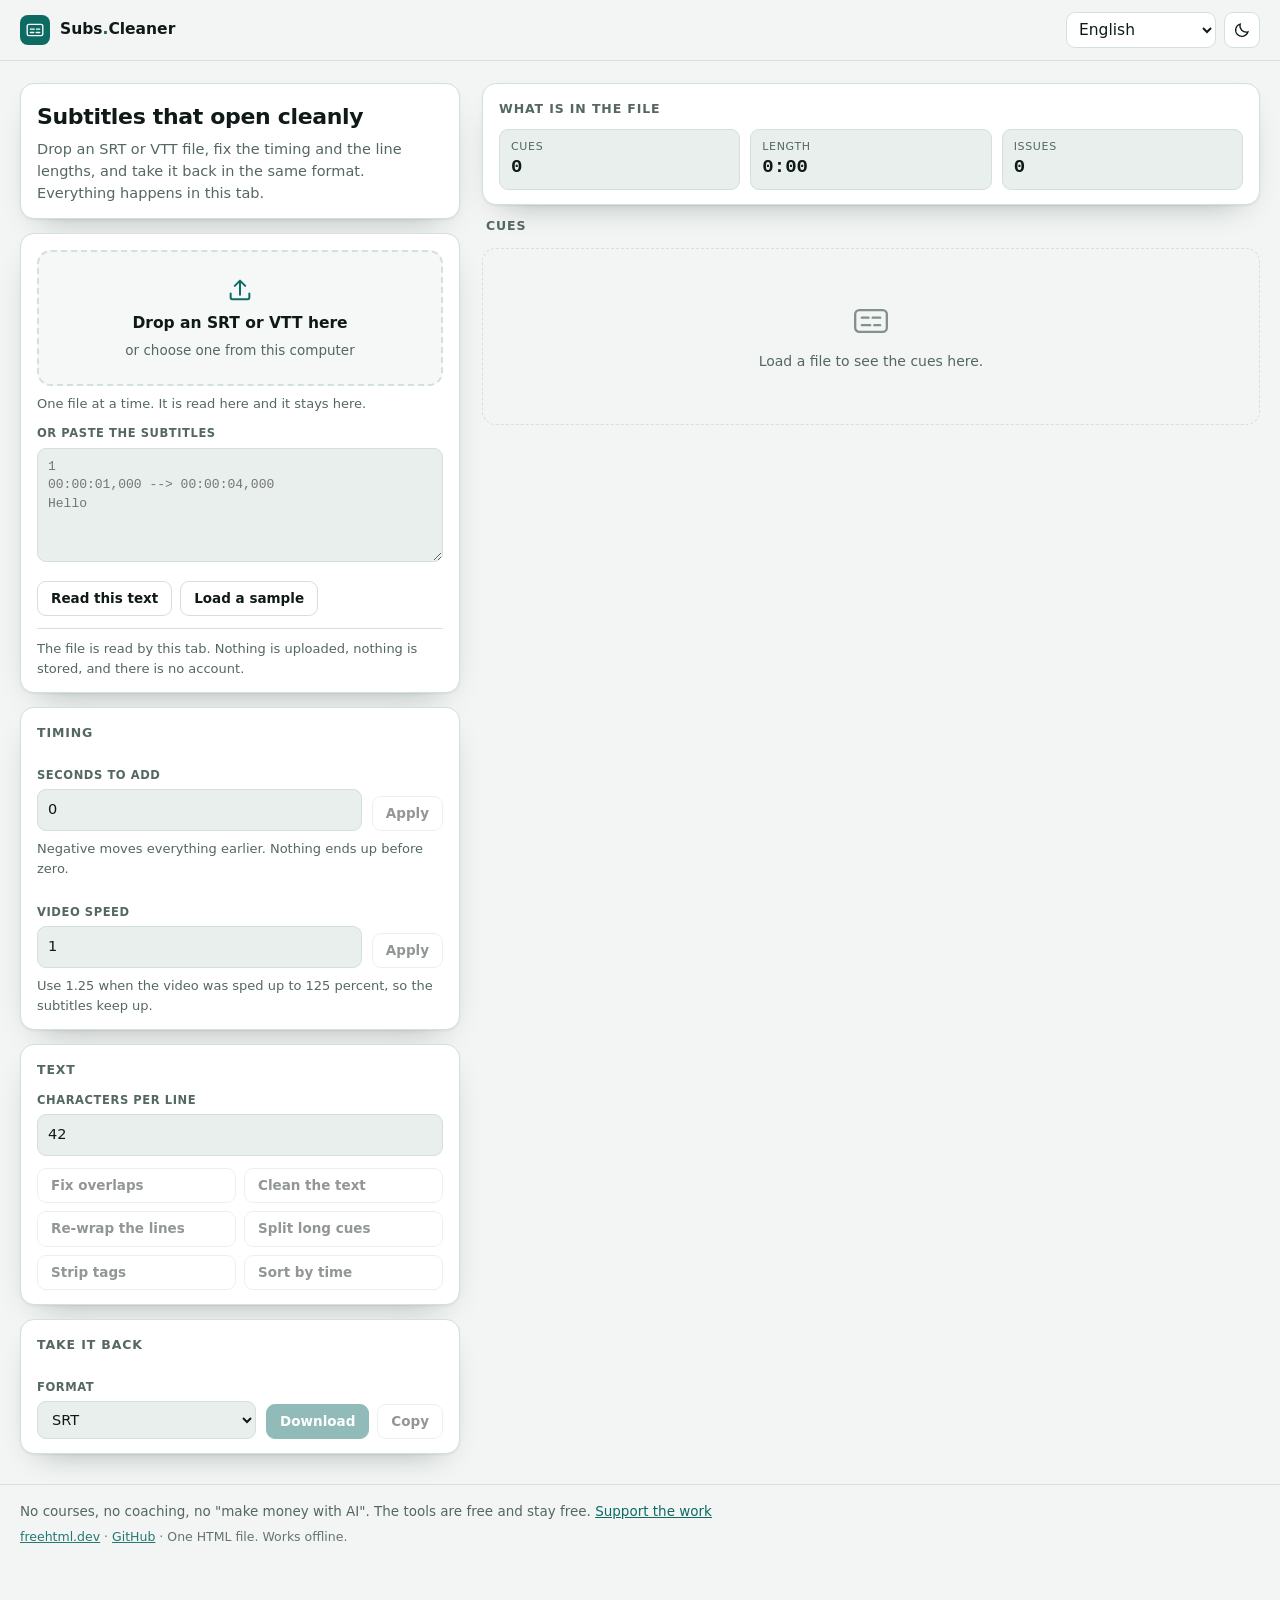
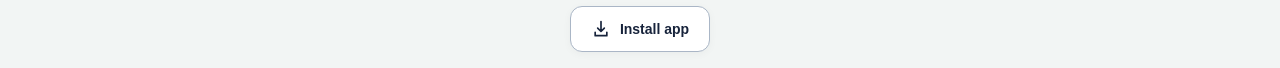
==== commit ae7632c7: "add install app button (shared component, 4 languages, iOS/Android fallback)" ====
--- a/index.html
+++ b/index.html
@@ -8,6 +8,7 @@
 <meta name="color-scheme" content="light dark">
 <meta name="theme-color" content="#0e6b63">
 <title>Subtitle Cleaner · fix the timing of an SRT or VTT in the tab</title>
+<link rel="canonical" href="https://tekideki.github.io/Subtitle-Cleaner/">
 <meta name="description" content="Drop an SRT or VTT file, move the timing, fix overlapping cues, re-wrap long lines and take it back in the same format. No account, no upload, no watermark.">
 <meta name="author" content="Kristian Mario Miskovic (TekiDeki)">
 <meta name="robots" content="index, follow">
@@ -212,6 +213,55 @@
   /* panourile si cardurile se largestesc la cat incape */
   .panel, .card, .sheet, .action, .action-main, .action-side, .source-panel, .panel-heading { min-width: 0; max-width: 100%; }
   .chips, #cityChips { flex-wrap: wrap; }
+}
+</style>
+<style id="tinte-44">
+/* regula casei: pe telefon, tinta de atingere are cel putin 44x44px (WCAG 2.5.5, Apple HIG).
+   Se aplica doar pe pointer gros sau ecran mic, ca sa nu umfle interfata pe desktop.
+   `!important` e intentionat: e un prag de accesibilitate, nu o preferinta de stil, iar
+   fiecare unealta are propriile reguli de buton care ar castiga altfel.
+   Tabla jocurilor (`.cell`, `.tile`, `.slot`, `.key`) este lasata afara: acolo marimea
+   tintei e data de grila, nu de deget, si e tratata in blocul fiecarui joc. */
+@media (pointer: coarse), (max-width: 700px) {
+  html body :is(button, select, textarea, summary, [role="button"],
+      input:not([type="checkbox"]):not([type="radio"]):not([type="file"]):not([type="hidden"]),
+      label:has(input[type="checkbox"]), label:has(input[type="radio"]),
+      .check, .check-label, .switch, .btn, .button):not(.cell):not(.tile):not(.slot):not(.key) {
+    min-height: 44px !important;
+  }
+  html body :is(button, [role="button"], .btn, .button, .chip, .langbtn, .iconbtn, .icon-btn,
+      .btn-icon, .icon-button, .swatch, .switch, .tbtn, .buy, .skip):not(.cell):not(.tile):not(.slot):not(.key) {
+    display: inline-flex !important; align-items: center !important; justify-content: center !important;
+  }
+  html body :is(.iconbtn, .icon-btn, .btn-icon, .icon-button, .langbtn, .theme-toggle, .theme,
+      .swatch, .switch, .tbtn, .swap, .play-button, .stop-button, .undo, .buy,
+      .nav-btn, .editor-close, .round-btn, .chip-x, .close, .btn-close, .randomize-mini,
+      .history > button, .swatches > button) {
+    min-width: 44px !important; min-height: 44px !important;
+  }
+  html body :is(select, input[type="color"], input[type="number"], input[type="text"]) {
+    min-width: 44px !important;
+  }
+  html body :is(input[type="checkbox"], input[type="radio"]) { min-width: 24px !important; min-height: 24px !important; }
+  /* legaturile din afara textului curent (antet, subsol, navigatie); cele din propozitie
+     ramin legaturi de text, cum spune si exceptia pentru text din WCAG 2.5.5.
+     Cardurile-legatura isi pastreaza asezarea, doar inaltimea minima creste. */
+  html body a:not(p a):not(li a):not(td a):not(.gcard):not(.card) {
+    min-height: 44px !important; min-width: 44px !important;
+  }
+  html body :is(a.skip, .brand, a.buy) { display: inline-flex !important; align-items: center !important; }
+  /* barele care nu incapeau: se asaza pe doua randuri in loc sa iasa din ecran */
+  html body :is(nav, .nav, .navbar, .toolbar, .links, footer, .footnotes, .player-controls,
+      header, .topbar, .masthead, .app-header,
+      .topbar-actions, .header-actions, .hero-actions, .actions, .action-row,
+      .btn-row, .button-row, .controls, .controls-row, .filters,
+      .topbar-inner, .header-inner, .nav-inner, .bar-inner,
+      [class$="-inner"], [class$="-actions"]) {
+    flex-wrap: wrap !important;
+  }
+  html body input[type="range"] { height: 44px !important; }
+  /* campurile de fisier sunt suprapuse peste zona de tragere si nu trebuie sa iasa din ea */
+  html body :is(input[type="file"], input[type="color"], img, video, canvas) { max-width: 100% !important; }
 }
 </style>
 </head>
@@ -1305,5 +1355,146 @@
 }());
 </script>
 <!-- Subtitle Cleaner 1.0.0 · single file build -->
+<!-- Buton de instalare TekiDeki (Apache-2.0). Sursa: studio/unelte/install-app/ - acelasi bloc în toate uneltele. -->
+<style>
+/* App-scoped install controls. Uses each app's existing theme; no external assets. */
+#td-install-section{box-sizing:border-box;width:100%;max-width:1160px;flex-shrink:0;text-align:center;margin:24px auto 16px;padding:0 16px;color:var(--text,var(--text-color,#17233b))}
+#td-install-section[hidden],#td-install-dialog [hidden]{display:none!important}
+#td-install-button,#td-install-close{box-sizing:border-box;display:inline-flex;align-items:center;justify-content:center;gap:9px;width:auto;max-width:100%;min-height:46px;padding:11px 20px;border:1px solid var(--border,var(--border-color,#aab6c6));border-radius:12px;background:var(--card,var(--card-bg,var(--bg-2,#fff)));color:var(--text,var(--text-color,#17233b));font:600 14px/1.5 -apple-system,BlinkMacSystemFont,'Segoe UI',sans-serif;letter-spacing:normal;cursor:pointer;text-transform:none;white-space:normal;overflow-wrap:anywhere;box-shadow:0 2px 8px #0000000a;touch-action:manipulation}
+#td-install-button:hover,#td-install-close:hover{box-shadow:0 3px 14px #00000020}
+#td-install-button:focus-visible,#td-install-close:focus-visible{outline:3px solid currentColor;outline-offset:4px}
+#td-install-button:disabled{opacity:.65;cursor:wait}
+#td-install-button svg{flex:0 0 20px;width:20px;height:20px}
+#td-install-status{font:400 13px/1.6 -apple-system,BlinkMacSystemFont,'Segoe UI',sans-serif;color:inherit;max-width:600px;margin:10px auto 0;overflow-wrap:anywhere}
+#td-install-status:empty{display:none}
+#td-install-dialog{box-sizing:border-box;position:fixed;inset:0;width:480px;max-width:calc(100vw - 32px);max-height:calc(100vh - 32px);max-height:calc(100dvh - 32px);margin:auto;padding:24px;border:1px solid var(--border,var(--border-color,#aab6c6));border-radius:18px;background:var(--card,var(--card-bg,var(--bg-2,#fff)));color:var(--text,var(--text-color,#17233b));box-shadow:0 16px 64px #00000050;text-align:left;font:400 14px/1.65 -apple-system,BlinkMacSystemFont,'Segoe UI',sans-serif;overflow:auto;overflow-wrap:anywhere}
+#td-install-dialog::backdrop{background:#0009}
+#td-install-title{font:700 21px/1.3 -apple-system,BlinkMacSystemFont,'Segoe UI',sans-serif;color:inherit;margin:0 0 14px;letter-spacing:normal}
+#td-install-dialog p{font:inherit;color:inherit;margin:0 0 14px}
+#td-install-secure{font-weight:650!important}
+#td-install-close{margin-top:4px}
+@media(prefers-reduced-motion:reduce){#td-install-button,#td-install-close{transition:none!important}}
+</style>
+<section id="td-install-section" aria-label="App installation">
+  <button type="button" id="td-install-button" aria-haspopup="dialog" aria-controls="td-install-dialog"><svg aria-hidden="true" focusable="false" viewBox="0 0 24 24" width="20" height="20" fill="none" stroke="currentColor" stroke-width="2" stroke-linecap="round" stroke-linejoin="round"><path d="M12 3v12m-4-4 4 4 4-4M5 16v4h14v-4"/></svg><span id="td-install-label">Install app</span></button>
+  <p id="td-install-status" role="status" aria-live="polite"></p>
+</section>
+<dialog id="td-install-dialog" aria-labelledby="td-install-title" aria-describedby="td-install-intro">
+  <h2 id="td-install-title">Install this app</h2>
+  <p id="td-install-intro"></p>
+  <p id="td-install-secure" hidden></p>
+  <p id="td-install-ios"></p>
+  <p id="td-install-android"></p>
+  <p id="td-install-desktop"></p>
+  <p id="td-install-note"></p>
+  <button type="button" id="td-install-close" autofocus>Close</button>
+</dialog>
+<script>/* SPDX-License-Identifier: Apache-2.0
+ * Copyright 2026 Kristian Mario Mišković (TekiDeki).
+ * Optional native installation and honest browser-specific fallback. No storage or network calls. */
+(function () {
+  'use strict';
+  const translations = {
+    en: {
+      install:'Install app',title:'Install this app',close:'Close',
+      intro:'Install a web app or shortcut using your browser. Available options depend on the device and browser.',
+      ios:'iPhone / iPad: open this page in Safari. Tap Share → Add to Home Screen → Add. Enable “Open as Web App” if that option is shown.',
+      android:'Android: open the browser menu (⋮), then choose Install app or Add to Home screen, if available.',
+      desktop:'Desktop: use the install icon in the address bar or an Install this site as an app option in your browser menu, if available.',
+      note:'If no installation option is available, try a compatible browser such as Chrome or Edge, or save a bookmark. A browser tab cannot always detect an existing installation; you may already find the app in your launcher. This button cannot force installation.',
+      secure:'Installation needs HTTPS or localhost. Open the public HTTPS app instead of a downloaded file or an insecure HTTP address.',
+      error:'The native installation dialog could not be opened. You can use these browser steps instead.',
+      accepted:'Continue in your browser to finish installation.',dismissed:'Installation was not confirmed. You can try again later or use the browser menu.'
+    },
+    ro: {
+      install:'Instalează aplicația',title:'Instalează această aplicație',close:'Închide',
+      intro:'Instalează o aplicație web sau o scurtătură din browser. Opțiunile disponibile depind de dispozitiv și browser.',
+      ios:'iPhone / iPad: deschide pagina în Safari. Apasă Partajare → Adăugați pe ecranul principal → Adăugați. Activează „Deschideți ca aplicație web” dacă apare această opțiune.',
+      android:'Android: deschide meniul browserului (⋮), apoi alege Instalează aplicația sau Adaugă pe ecranul de pornire, dacă opțiunea există.',
+      desktop:'Calculator: folosește pictograma de instalare din bara de adrese sau opțiunea Instalează acest site ca aplicație din meniul browserului, dacă este disponibilă.',
+      note:'Dacă nu există opțiune de instalare, încearcă un browser compatibil, precum Chrome sau Edge, ori salvează un semn de carte. O filă de browser nu poate detecta mereu o instalare existentă; aplicația poate fi deja în lista ta de aplicații. Butonul nu poate forța instalarea.',
+      secure:'Instalarea necesită HTTPS sau localhost. Deschide aplicația publică HTTPS, nu un fișier descărcat sau o adresă HTTP nesigură.',
+      error:'Dialogul nativ de instalare nu a putut fi deschis. Poți urma pașii browserului de mai jos.',
+      accepted:'Continuă în browser pentru a finaliza instalarea.',dismissed:'Instalarea nu a fost confirmată. Poți încerca mai târziu sau din meniul browserului.'
+    },
+    'sr-latn': {
+      install:'Instaliraj aplikaciju',title:'Instaliraj ovu aplikaciju',close:'Zatvori',
+      intro:'Instalirajte veb-aplikaciju ili prečicu preko pregledača. Dostupne opcije zavise od uređaja i pregledača.',
+      ios:'iPhone / iPad: otvorite stranicu u Safari pregledaču. Izaberite Deli → Dodaj na početni ekran → Dodaj. Uključite „Otvori kao veb-aplikaciju” ako je ponuđeno.',
+      android:'Android: otvorite meni pregledača (⋮), zatim izaberite Instaliraj aplikaciju ili Dodaj na početni ekran, ako je dostupno.',
+      desktop:'Računar: koristite ikonu za instaliranje u adresnoj traci ili opciju Instaliraj ovaj sajt kao aplikaciju u meniju pregledača, ako postoji.',
+      note:'Ako nema opcije za instaliranje, pokušajte kompatibilan pregledač poput Chrome-a ili Edge-a, ili sačuvajte obeleživač. Kartica pregledača ne može uvek da prepozna postojeću instalaciju; aplikacija je možda već na vašoj listi aplikacija. Ovo dugme ne može da nametne instalaciju.',
+      secure:'Instalacija zahteva HTTPS ili localhost. Otvorite javnu HTTPS aplikaciju, a ne preuzetu datoteku ili nebezbednu HTTP adresu.',
+      error:'Izvorni dijalog za instalaciju nije mogao da se otvori. Umesto toga pratite ove korake u pregledaču.',
+      accepted:'Nastavite u pregledaču da završite instalaciju.',dismissed:'Instalacija nije potvrđena. Pokušajte kasnije ili preko menija pregledača.'
+    },
+    'sr-cyrl': {
+      install:'Инсталирај апликацију',title:'Инсталирај ову апликацију',close:'Затвори',
+      intro:'Инсталирајте веб-апликацију или пречицу преко прегледача. Доступне опције зависе од уређаја и прегледача.',
+      ios:'iPhone / iPad: отворите страницу у Safari прегледачу. Изаберите Дели → Додај на почетни екран → Додај. Укључите „Отвори као веб-апликацију” ако је понуђено.',
+      android:'Android: отворите мени прегледача (⋮), затим изаберите Инсталирај апликацију или Додај на почетни екран, ако је доступно.',
+      desktop:'Рачунар: користите икону за инсталирање у адресној траци или опцију Инсталирај овај сајт као апликацију у менију прегледача, ако постоји.',
+      note:'Ако нема опције за инсталирање, покушајте компатибилан прегледач попут Chrome-а или Edge-а, или сачувајте обележивач. Картица прегледача не може увек да препозна постојећу инсталацију; апликација је можда већ на вашој листи апликација. Ово дугме не може да наметне инсталацију.',
+      secure:'Инсталација захтева HTTPS или localhost. Отворите јавну HTTPS апликацију, а не преузету датотеку или небезбедну HTTP адресу.',
+      error:'Изворни дијалог за инсталацију није могао да се отвори. Уместо тога пратите ове кораке у прегледачу.',
+      accepted:'Наставите у прегледачу да завршите инсталацију.',dismissed:'Инсталација није потврђена. Покушајте касније или преко менија прегледача.'
+    }
+  };
+  const section=document.getElementById('td-install-section');
+  const button=document.getElementById('td-install-button');
+  const dialog=document.getElementById('td-install-dialog');
+  const status=document.getElementById('td-install-status');
+  const close=document.getElementById('td-install-close');
+  const standalone=matchMedia('(display-mode: standalone)');
+  const minimal=matchMedia('(display-mode: minimal-ui)');
+  const overlay=matchMedia('(display-mode: window-controls-overlay)');
+  let installed=false, pending=null, busy=false, error=false, statusKey=null;
+  function t(){
+    const lang=(document.documentElement.lang||'en').toLowerCase();
+    const key=lang.startsWith('sr')?(lang.includes('cyrl')?'sr-cyrl':'sr-latn'):lang.split('-')[0];
+    return Object.hasOwn(translations,key)?translations[key]:translations.en;
+  }
+  function isInstalled(){return installed||standalone.matches||minimal.matches||overlay.matches||navigator.standalone===true;}
+  function refresh(){
+    const text=t();section.hidden=isInstalled();
+    section.setAttribute('aria-label',text.title);
+    document.getElementById('td-install-label').textContent=text.install;
+    document.getElementById('td-install-title').textContent=text.title;
+    document.getElementById('td-install-intro').textContent=error?text.error:text.intro;
+    for(const key of ['ios','android','desktop','note','secure'])document.getElementById('td-install-'+key).textContent=text[key];
+    document.getElementById('td-install-secure').hidden=isSecureContext&&location.protocol!=='file:';
+    close.textContent=text.close;status.textContent=statusKey?text[statusKey]:'';
+    if(isInstalled()&&dialog.open)dialog.close();
+  }
+  function help(failed=false){
+    error=failed;refresh();
+    if(typeof dialog.showModal==='function'){if(!dialog.open)dialog.showModal();}
+    else {const text=t();alert([failed?text.error:text.intro,...(!isSecureContext||location.protocol==='file:'?[text.secure]:[]),text.ios,text.android,text.desktop,text.note].join('\n\n'));}
+  }
+  window.addEventListener('beforeinstallprompt',event=>{
+    if(isInstalled())return;event.preventDefault();pending=event;refresh();
+  });
+  button.addEventListener('click',async()=>{
+    if(busy||isInstalled())return;
+    if(!pending||!isSecureContext||location.protocol==='file:'){help();return;}
+    const prompt=pending;pending=null;busy=true;button.disabled=true;statusKey=null;refresh();
+    try{
+      await prompt.prompt();
+      const choice=await prompt.userChoice;
+      if(!isInstalled())statusKey=choice?.outcome==='accepted'?'accepted':'dismissed';
+    }catch(_){help(true);}
+    finally{busy=false;button.disabled=false;refresh();}
+  });
+  close.addEventListener('click',()=>dialog.close());
+  window.addEventListener('appinstalled',()=>{installed=true;pending=null;statusKey=null;refresh();});
+  for(const query of [standalone,minimal,overlay]){
+    if(query.addEventListener)query.addEventListener('change',refresh);
+    else if(query.addListener)query.addListener(refresh);
+  }
+  refresh();
+  new MutationObserver(refresh).observe(document.documentElement,{attributes:true,attributeFilter:['lang']});
+})();
+</script>
+
 </body>
 </html>
